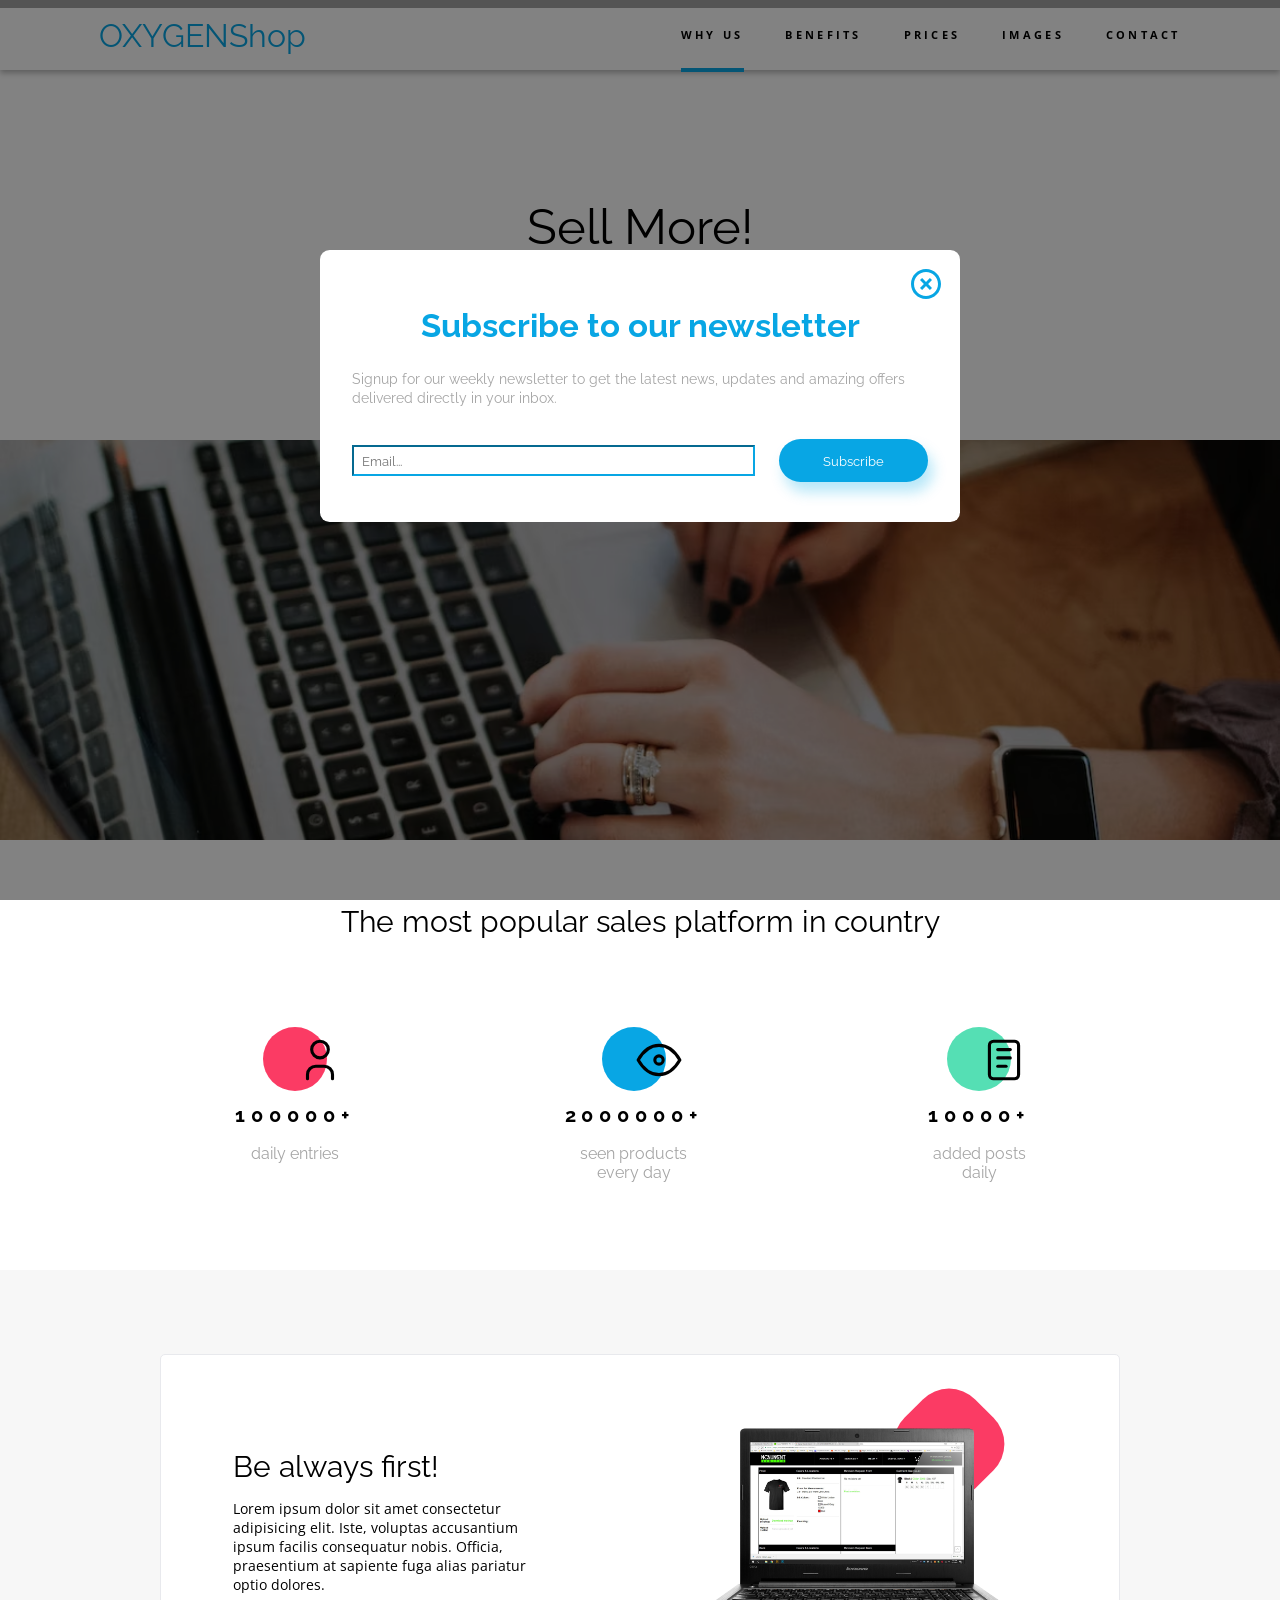
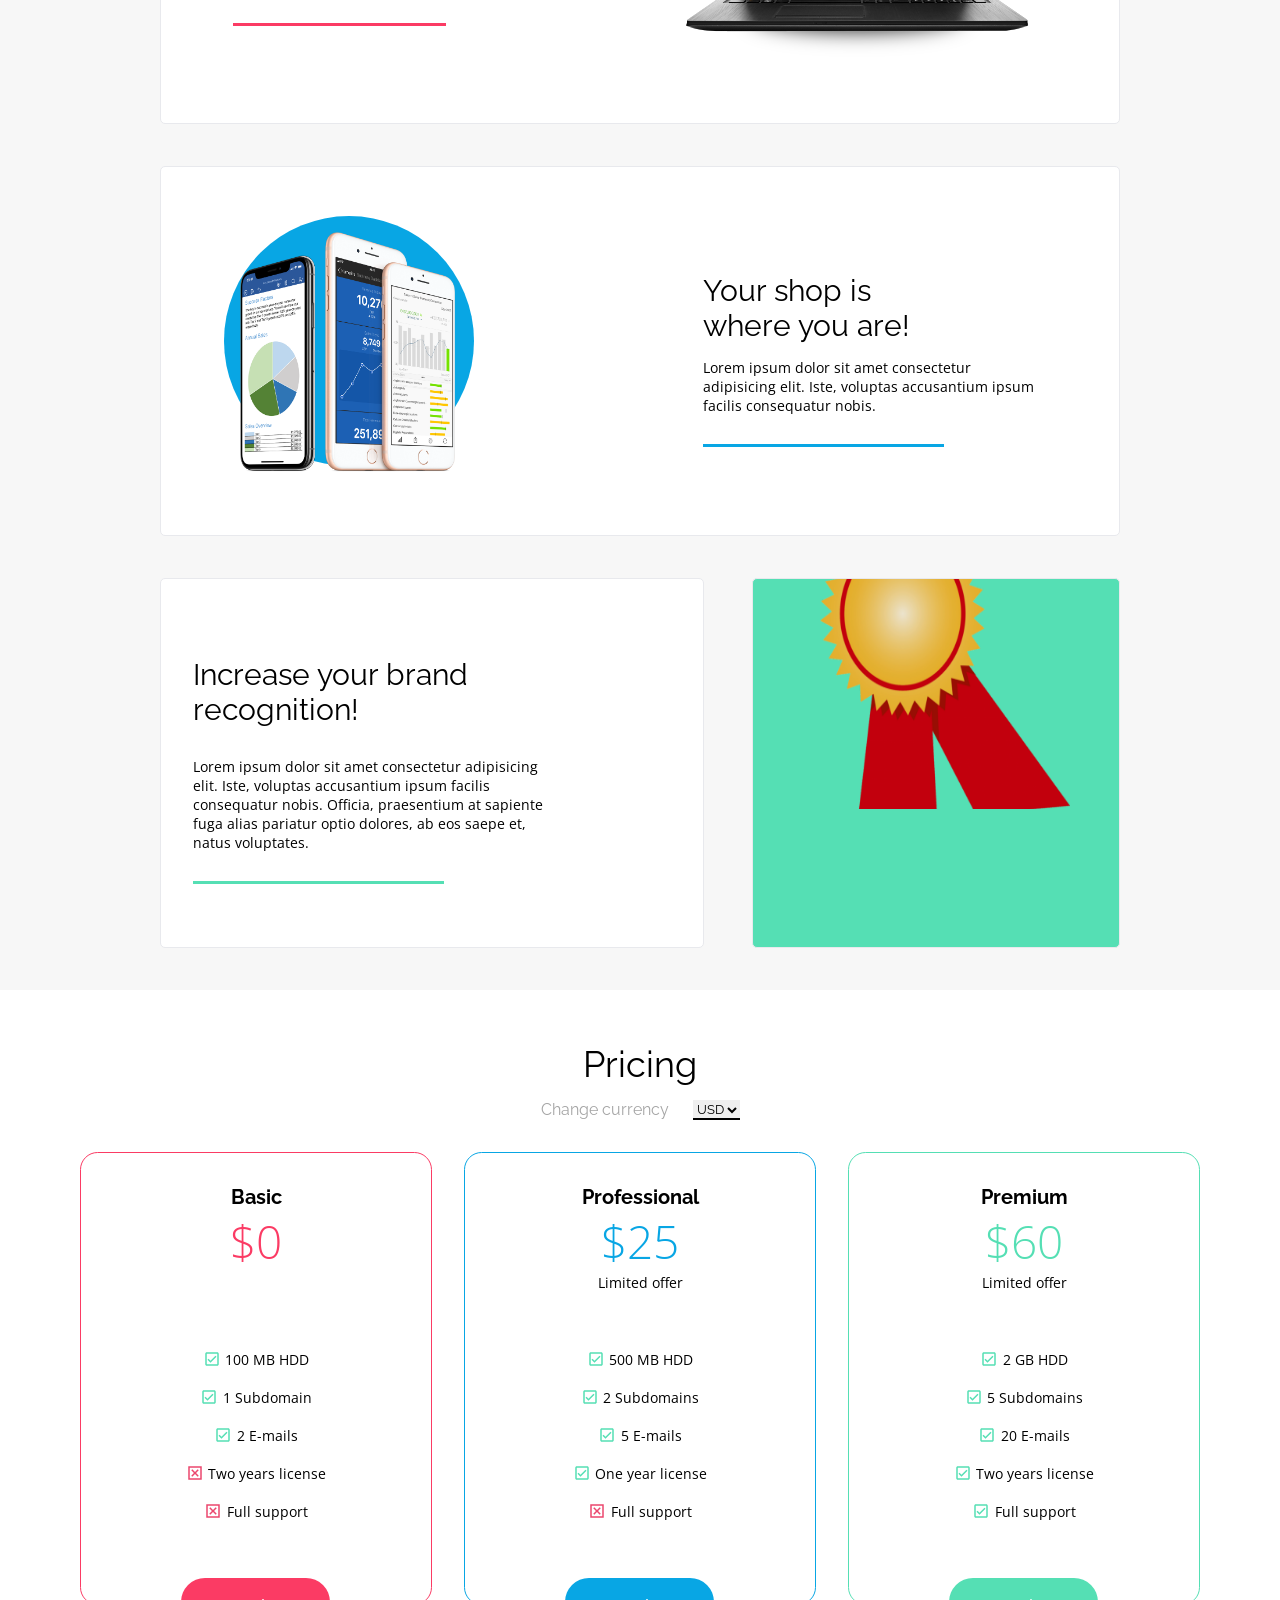
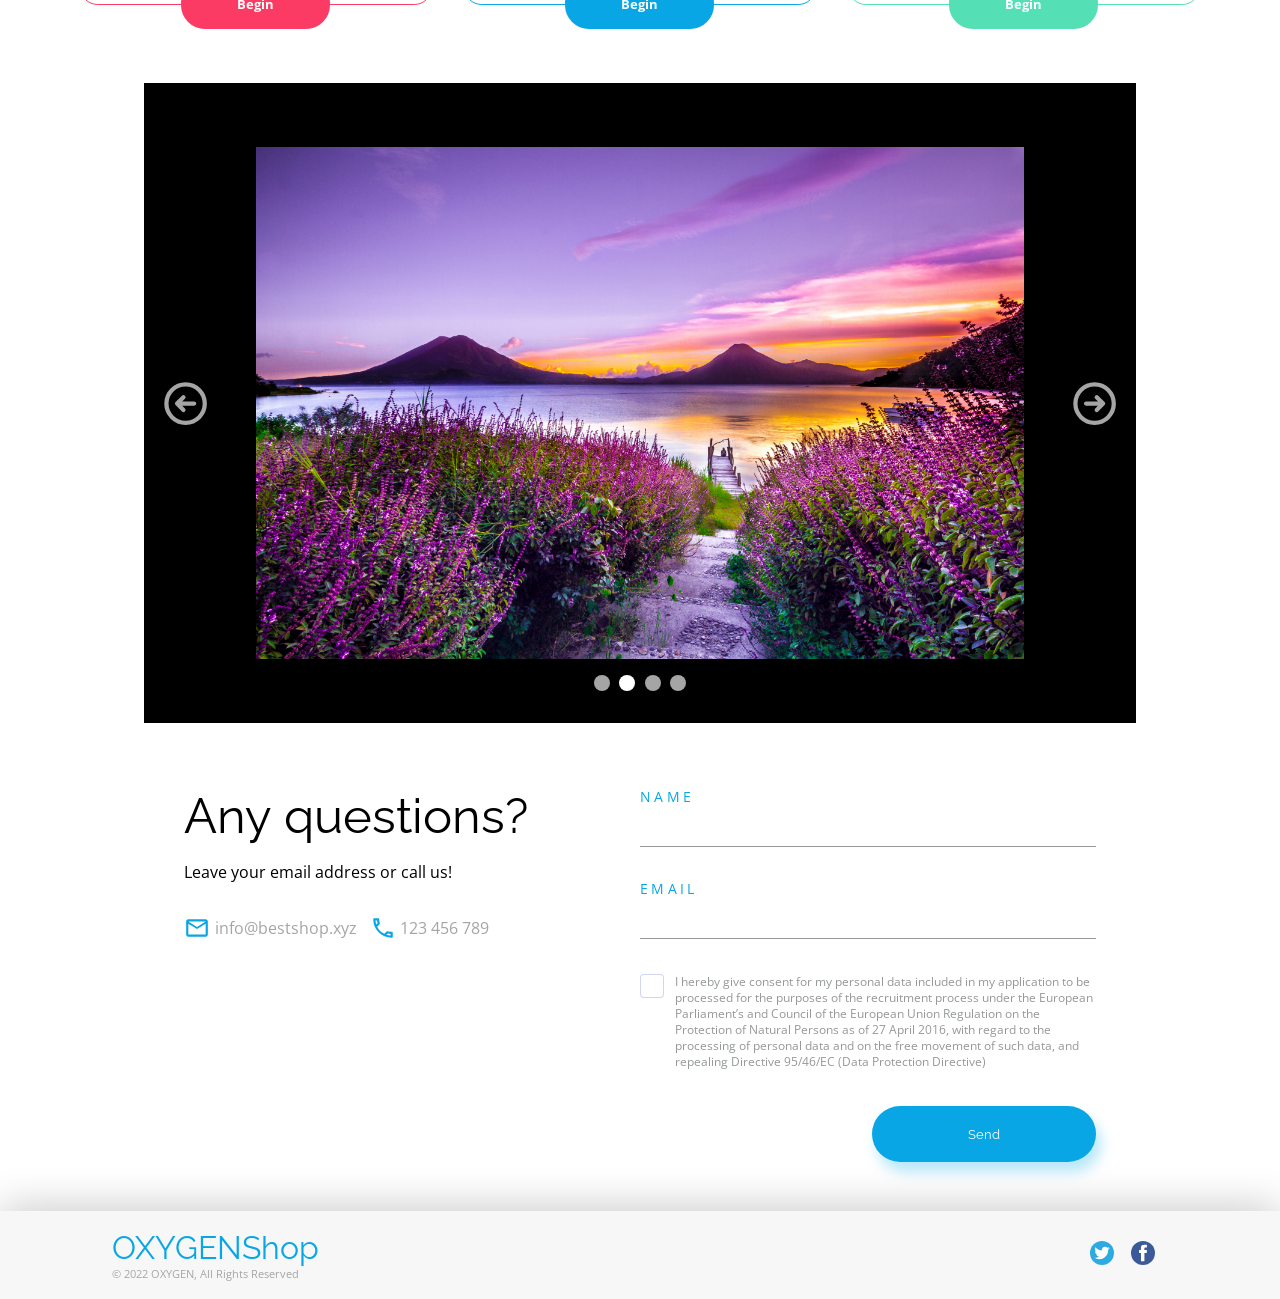
==== index.html @ ac5dc910 "OxygenShop working with JS" ====
<!DOCTYPE html>
<html lang="en">
  <head>
    <meta charset="UTF-8" />
    <meta http-equiv="X-UA-Compatible" content="IE=edge" />
    <meta name="viewport" content="width=device-width, initial-scale=1.0" />
    <title>Oxygen Shop</title>
    <link rel="preconnect" href="https://fonts.googleapis.com" />
    <link rel="preconnect" href="https://fonts.gstatic.com" crossorigin />
    <link rel="preconnect" href="https://fonts.googleapis.com" />
    <link rel="preconnect" href="https://fonts.gstatic.com" crossorigin />
    <link
      href="https://fonts.googleapis.com/css2?family=Open+Sans:wght@400;700&family=Raleway:wght@400;700&display=swap"
      rel="stylesheet"
    />
    <link rel="stylesheet" href="styles/styles.css" />
    <script src="./scripts/app.js" defer type="module"></script>
  </head>
  <body>
    <aside class="backdrop-closed" id="backdrop-modal">
      <div id="newsletter-modal">
        <div id="close-modal-btn">
          <svg
            xmlns="http://www.w3.org/2000/svg"
            height="36px"
            viewBox="0 0 24 24"
            width="36px"
            fill="#08a6e4"
          >
            <path d="M0 0h24v24H0z" fill="none" />
            <path
              d="M14.59 8L12 10.59 9.41 8 8 9.41 10.59 12 8 14.59 9.41 16 12 13.41 14.59 16 16 14.59 13.41 12 16 9.41 14.59 8zM12 2C6.47 2 2 6.47 2 12s4.47 10 10 10 10-4.47 10-10S17.53 2 12 2zm0 18c-4.41 0-8-3.59-8-8s3.59-8 8-8 8 3.59 8 8-3.59 8-8 8z"
            />
          </svg>
        </div>
        <div class="newsletter-info">
          <h1>Subscribe to our newsletter</h1>
        </div>
        <form class="newsletter-form">
          <label for="newsletter-form-mail">
            Signup for our weekly newsletter to get the latest news, updates and
            amazing offers delivered directly in your inbox.
          </label>
          <div class="newsletter-form-input">
            <input
              id="newsletter-form-mail"
              type="email"
              name="email"
              placeholder="Email..."
            />
            <button id="newsletter-form-button" type="submit">Subscribe</button>
          </div>
        </form>
      </div>
      <div id="backdrop"></div>
    </aside>
    <header>
      <div id="scroll-bar">
        <div id="scroll-bar-filled"></div>
      </div>
      <nav class="nav-navbar">
        <ul class="nav-navbar-content">
          <li><p>OXYGENShop</p></li>
          <li>
            <a href="#" class="menu-mobile-btn">
              <span></span>
              <span></span>
              <span></span>
            </a>
            <div class="menu-desktop">
              <ul id="menu-desktop-list">
                <li id="1" class="menu-desktop-element-selected">Why us</li>
                <li id="2">Benefits</li>
                <li id="3">Prices</li>
                <li id="4">Images</li>
                <li id="5">Contact</li>
              </ul>
            </div>
          </li>
        </ul>
      </nav>
      <aside id="nav-mobile-menu--closed">
        <ul id="menu-desktop-list">
          <li id="1" class="menu-desktop-element-selected">Why us</li>
          <li id="2">Benefits</li>
          <li id="3">Prices</li>
          <li id="4">Images</li>
          <li id="5">Contact</li>
        </ul>
      </aside>
    </header>
    <main>
      <section class="container-open-shop">
        <h1>Sell More!</h1>
        <p class="container-open-shop-description">
          Open shop on our platform and increase your sales
        </p>
        <button><p>Open your shop</p></button>
      </section>
      <section class="container-image">
        <img
          src="./assets/images/photo-1499914485622-a88fac536970.avif"
          alt="A woman working on a MAC"
        />
      </section>
      <section class="container-popular-platform" id="go-to-popular">
        <h1 class="container-popular-platform-title">
          The most popular sales platform in country
        </h1>
        <ul>
          <li class="container-popular-platform-list">
            <div class="container-popular-platform-logo">
              <div class="container-popular-platform-logo-circle--red" />
              <svg
                xmlns="http://www.w3.org/2000/svg"
                class="icon icon-tabler icon-tabler-user container-popular-platform-logo-svg"
                width="50"
                height="50"
                viewBox="0 0 24 24"
                stroke-width="1.5"
                stroke="#000000"
                fill="none"
                stroke-linecap="round"
                stroke-linejoin="round"
              >
                <path stroke="none" d="M0 0h24v24H0z" fill="none" />
                <circle cx="12" cy="7" r="4" />
                <path d="M6 21v-2a4 4 0 0 1 4 -4h4a4 4 0 0 1 4 4v2" />
              </svg>
            </div>
            <p class="container-popular-platform-quantity">100000+</p>
            <p class="container-popular-platform-info">daily entries</p>
          </li>
          <li class="container-popular-platform-list">
            <div class="container-popular-platform-logo">
              <div class="container-popular-platform-logo-circle--blue" />
              <svg
                xmlns="http://www.w3.org/2000/svg"
                class="icon icon-tabler icon-tabler-eye container-popular-platform-logo-svg"
                width="50"
                height="50"
                viewBox="0 0 24 24"
                stroke-width="1.5"
                stroke="#000000"
                fill="none"
                stroke-linecap="round"
                stroke-linejoin="round"
              >
                <path stroke="none" d="M0 0h24v24H0z" fill="none" />
                <circle cx="12" cy="12" r="2" />
                <path
                  d="M22 12c-2.667 4.667 -6 7 -10 7s-7.333 -2.333 -10 -7c2.667 -4.667 6 -7 10 -7s7.333 2.333 10 7"
                />
              </svg>
            </div>
            <p class="container-popular-platform-quantity">2000000+</p>
            <p class="container-popular-platform-info">
              seen products every day
            </p>
          </li>
          <li class="container-popular-platform-list">
            <div class="container-popular-platform-logo">
              <div class="container-popular-platform-logo-circle--green" />
              <svg
                xmlns="http://www.w3.org/2000/svg"
                class="icon icon-tabler icon-tabler-notes container-popular-platform-logo-svg"
                width="50"
                height="50"
                viewBox="0 0 24 24"
                stroke-width="1.5"
                stroke="#000000"
                fill="none"
                stroke-linecap="round"
                stroke-linejoin="round"
              >
                <path stroke="none" d="M0 0h24v24H0z" fill="none" />
                <rect x="5" y="3" width="14" height="18" rx="2" />
                <line x1="9" y1="7" x2="15" y2="7" />
                <line x1="9" y1="11" x2="15" y2="11" />
                <line x1="9" y1="15" x2="13" y2="15" />
              </svg>
            </div>
            <p class="container-popular-platform-quantity">10000+</p>
            <p class="container-popular-platform-info">added posts daily</p>
          </li>
        </ul>
      </section>
      <section class="container-benefits" id="go-to-benefits">
        <ul>
          <li id="container-benefits-card--1">
            <div class="container-benefits-card-content">
              <div class="container-benefits-card-content-header">
                <div class="container-benefits-card-content-header-img">
                  <img
                    src="./assets/images/kisspng-netbook-laptop-intel-lenovo-celeron-poster-mock-up-5b2ed06ed83300.1031532015297946708856.png"
                    alt="Lenovo laptop showing an online-shop"
                  />
                  <div
                    class="container-benefits-card-content-header-img-circle"
                  />
                </div>
              </div>
              <div class="container-benefits-card-content-header-title-info">
                <h3 class="container-benefits-card-content-title">
                  Be always first!
                </h3>
                <p class="container-benefits-card-content-info">
                  Lorem ipsum dolor sit amet consectetur adipisicing elit. Iste,
                  voluptas accusantium ipsum facilis consequatur nobis. Officia,
                  praesentium at sapiente fuga alias pariatur optio dolores.
                </p>
              </div>
            </div>
          </li>
          <li id="container-benefits-card--2">
            <div class="container-benefits-card-content">
              <div class="container-benefits-card-content-header">
                <div class="container-benefits-card-content-header-img">
                  <img
                    src="./assets/images/iphone-png-data-3134824.png"
                    alt="Different types of mobile phone showing stats/charts about data and website traffic"
                  />
                  <div
                    class="container-benefits-card-content-header-img-circle"
                  />
                </div>
              </div>
              <div class="container-benefits-card-content-header-title-info">
                <h3 class="container-benefits-card-content-title">
                  Your shop is where you are!
                </h3>
                <p class="container-benefits-card-content-info">
                  Lorem ipsum dolor sit amet consectetur adipisicing elit. Iste,
                  voluptas accusantium ipsum facilis consequatur nobis.
                </p>
              </div>
            </div>
          </li>
          <li id="container-benefits-card--3">
            <div class="container-benefits-card-content">
              <div class="container-benefits-card-content-block">
                <h3 class="container-benefits-card-content-title">
                  Increase your brand recognition!
                </h3>
                <p class="container-benefits-card-content-info">
                  Lorem ipsum dolor sit amet consectetur adipisicing elit. Iste,
                  voluptas accusantium ipsum facilis consequatur nobis. Officia,
                  praesentium at sapiente fuga alias pariatur optio dolores, ab
                  eos saepe et, natus voluptates.
                </p>
              </div>
            </div>
            <div class="container-benefits-card-content-bottom">
              <img
                src="./assets/images/recognition-png-5148489.png"
                alt="Recognition award"
              />
            </div>
          </li>
        </ul>
      </section>
      <section class="container-price" id="go-to-price">
        <h1 class="container-price-title">Pricing</h1>
        <div class="container-price-selector">
          <p>Change currency</p>
          <select
            class="select-price-selector"
            name="price-selector"
            id="price-selector"
          >
            <option value="usd">USD</option>
            <option value="eur">EUR</option>
            <option value="gbp">GBP</option>
          </select>
        </div>
        <ul>
          <li id="container-price-card-1">
            <div class="container-price-card-content">
              <div class="container-price-card-price">
                <h2>Basic</h2>
                <span class="container-price-card-price--value">$0</span>
              </div>
              <div class="container-price-card-info">
                <div class="container-price-card-info-element">
                  <span>
                    <svg
                      xmlns="http://www.w3.org/2000/svg"
                      height="18px"
                      viewBox="0 0 24 24"
                      width="18px"
                      fill="#55DFB4"
                    >
                      <path d="M0 0h24v24H0V0z" fill="none" />
                      <path
                        d="M19 3H5c-1.1 0-2 .9-2 2v14c0 1.1.9 2 2 2h14c1.1 0 2-.9 2-2V5c0-1.1-.9-2-2-2zm0 16H5V5h14v14zM17.99 9l-1.41-1.42-6.59 6.59-2.58-2.57-1.42 1.41 4 3.99z"
                      />
                    </svg>
                  </span>
                  <p>100 MB HDD</p>
                </div>
                <div class="container-price-card-info-element">
                  <span>
                    <svg
                      xmlns="http://www.w3.org/2000/svg"
                      height="18px"
                      viewBox="0 0 24 24"
                      width="18px"
                      fill="#55DFB4"
                    >
                      <path d="M0 0h24v24H0V0z" fill="none" />
                      <path
                        d="M19 3H5c-1.1 0-2 .9-2 2v14c0 1.1.9 2 2 2h14c1.1 0 2-.9 2-2V5c0-1.1-.9-2-2-2zm0 16H5V5h14v14zM17.99 9l-1.41-1.42-6.59 6.59-2.58-2.57-1.42 1.41 4 3.99z"
                      />
                    </svg>
                  </span>
                  <p>1 Subdomain</p>
                </div>
                <div class="container-price-card-info-element">
                  <span>
                    <svg
                      xmlns="http://www.w3.org/2000/svg"
                      height="18px"
                      viewBox="0 0 24 24"
                      width="18px"
                      fill="#55DFB4"
                    >
                      <path d="M0 0h24v24H0V0z" fill="none" />
                      <path
                        d="M19 3H5c-1.1 0-2 .9-2 2v14c0 1.1.9 2 2 2h14c1.1 0 2-.9 2-2V5c0-1.1-.9-2-2-2zm0 16H5V5h14v14zM17.99 9l-1.41-1.42-6.59 6.59-2.58-2.57-1.42 1.41 4 3.99z"
                      />
                    </svg>
                  </span>
                  <p>2 E-mails</p>
                </div>
                <div class="container-price-card-info-element">
                  <span>
                    <svg
                      xmlns="http://www.w3.org/2000/svg"
                      enable-background="new 0 0 24 24"
                      height="18px"
                      viewBox="0 0 24 24"
                      width="18px"
                      fill="#EB476E"
                    >
                      <rect fill="none" height="24" width="24" />
                      <path
                        d="M19,19H5V5h14V19z M3,3v18h18V3H3z M17,15.59L15.59,17L12,13.41L8.41,17L7,15.59L10.59,12L7,8.41L8.41,7L12,10.59L15.59,7 L17,8.41L13.41,12L17,15.59z"
                      />
                    </svg>
                  </span>
                  <p>Two years license</p>
                </div>
                <div class="container-price-card-info-element">
                  <span>
                    <svg
                      xmlns="http://www.w3.org/2000/svg"
                      enable-background="new 0 0 24 24"
                      height="18px"
                      viewBox="0 0 24 24"
                      width="18px"
                      fill="#EB476E"
                    >
                      <rect fill="none" height="24" width="24" />
                      <path
                        d="M19,19H5V5h14V19z M3,3v18h18V3H3z M17,15.59L15.59,17L12,13.41L8.41,17L7,15.59L10.59,12L7,8.41L8.41,7L12,10.59L15.59,7 L17,8.41L13.41,12L17,15.59z"
                      />
                    </svg>
                  </span>
                  <p>Full support</p>
                </div>
              </div>
              <button id="container-price-btn--1">Begin</button>
            </div>
          </li>
          <li id="container-price-card-2">
            <div class="container-price-card-content">
              <div class="container-price-card-price">
                <h2>Professional</h2>
                <span class="container-price-card-price--value">$25</span>
                <p>Limited offer</p>
              </div>
              <div class="container-price-card-info">
                <div class="container-price-card-info-element">
                  <span>
                    <svg
                      xmlns="http://www.w3.org/2000/svg"
                      height="18px"
                      viewBox="0 0 24 24"
                      width="18px"
                      fill="#55DFB4"
                    >
                      <path d="M0 0h24v24H0V0z" fill="none" />
                      <path
                        d="M19 3H5c-1.1 0-2 .9-2 2v14c0 1.1.9 2 2 2h14c1.1 0 2-.9 2-2V5c0-1.1-.9-2-2-2zm0 16H5V5h14v14zM17.99 9l-1.41-1.42-6.59 6.59-2.58-2.57-1.42 1.41 4 3.99z"
                      />
                    </svg>
                  </span>
                  <p>500 MB HDD</p>
                </div>
                <div class="container-price-card-info-element">
                  <span>
                    <svg
                      xmlns="http://www.w3.org/2000/svg"
                      height="18px"
                      viewBox="0 0 24 24"
                      width="18px"
                      fill="#55DFB4"
                    >
                      <path d="M0 0h24v24H0V0z" fill="none" />
                      <path
                        d="M19 3H5c-1.1 0-2 .9-2 2v14c0 1.1.9 2 2 2h14c1.1 0 2-.9 2-2V5c0-1.1-.9-2-2-2zm0 16H5V5h14v14zM17.99 9l-1.41-1.42-6.59 6.59-2.58-2.57-1.42 1.41 4 3.99z"
                      />
                    </svg>
                  </span>
                  <p>2 Subdomains</p>
                </div>
                <div class="container-price-card-info-element">
                  <span>
                    <svg
                      xmlns="http://www.w3.org/2000/svg"
                      height="18px"
                      viewBox="0 0 24 24"
                      width="18px"
                      fill="#55DFB4"
                    >
                      <path d="M0 0h24v24H0V0z" fill="none" />
                      <path
                        d="M19 3H5c-1.1 0-2 .9-2 2v14c0 1.1.9 2 2 2h14c1.1 0 2-.9 2-2V5c0-1.1-.9-2-2-2zm0 16H5V5h14v14zM17.99 9l-1.41-1.42-6.59 6.59-2.58-2.57-1.42 1.41 4 3.99z"
                      />
                    </svg>
                  </span>
                  <p>5 E-mails</p>
                </div>
                <div class="container-price-card-info-element">
                  <span>
                    <svg
                      xmlns="http://www.w3.org/2000/svg"
                      height="18px"
                      viewBox="0 0 24 24"
                      width="18px"
                      fill="#55DFB4"
                    >
                      <path d="M0 0h24v24H0V0z" fill="none" />
                      <path
                        d="M19 3H5c-1.1 0-2 .9-2 2v14c0 1.1.9 2 2 2h14c1.1 0 2-.9 2-2V5c0-1.1-.9-2-2-2zm0 16H5V5h14v14zM17.99 9l-1.41-1.42-6.59 6.59-2.58-2.57-1.42 1.41 4 3.99z"
                      />
                    </svg>
                  </span>
                  <p>One year license</p>
                </div>
                <div class="container-price-card-info-element">
                  <span>
                    <svg
                      xmlns="http://www.w3.org/2000/svg"
                      enable-background="new 0 0 24 24"
                      height="18px"
                      viewBox="0 0 24 24"
                      width="18px"
                      fill="#EB476E"
                    >
                      <rect fill="none" height="24" width="24" />
                      <path
                        d="M19,19H5V5h14V19z M3,3v18h18V3H3z M17,15.59L15.59,17L12,13.41L8.41,17L7,15.59L10.59,12L7,8.41L8.41,7L12,10.59L15.59,7 L17,8.41L13.41,12L17,15.59z"
                      />
                    </svg>
                  </span>
                  <p>Full support</p>
                </div>
              </div>
              <button id="container-price-btn--2">Begin</button>
            </div>
          </li>
          <li id="container-price-card-3">
            <div class="container-price-card-content">
              <div class="container-price-card-price">
                <h2>Premium</h2>
                <span class="container-price-card-price--value">$60</span>
                <p>Limited offer</p>
              </div>
              <div class="container-price-card-info">
                <div class="container-price-card-info-element">
                  <span>
                    <svg
                      xmlns="http://www.w3.org/2000/svg"
                      height="18px"
                      viewBox="0 0 24 24"
                      width="18px"
                      fill="#55DFB4"
                    >
                      <path d="M0 0h24v24H0V0z" fill="none" />
                      <path
                        d="M19 3H5c-1.1 0-2 .9-2 2v14c0 1.1.9 2 2 2h14c1.1 0 2-.9 2-2V5c0-1.1-.9-2-2-2zm0 16H5V5h14v14zM17.99 9l-1.41-1.42-6.59 6.59-2.58-2.57-1.42 1.41 4 3.99z"
                      />
                    </svg>
                  </span>
                  <p>2 GB HDD</p>
                </div>
                <div class="container-price-card-info-element">
                  <span>
                    <svg
                      xmlns="http://www.w3.org/2000/svg"
                      height="18px"
                      viewBox="0 0 24 24"
                      width="18px"
                      fill="#55DFB4"
                    >
                      <path d="M0 0h24v24H0V0z" fill="none" />
                      <path
                        d="M19 3H5c-1.1 0-2 .9-2 2v14c0 1.1.9 2 2 2h14c1.1 0 2-.9 2-2V5c0-1.1-.9-2-2-2zm0 16H5V5h14v14zM17.99 9l-1.41-1.42-6.59 6.59-2.58-2.57-1.42 1.41 4 3.99z"
                      />
                    </svg>
                  </span>
                  <p>5 Subdomains</p>
                </div>
                <div class="container-price-card-info-element">
                  <span>
                    <svg
                      xmlns="http://www.w3.org/2000/svg"
                      height="18px"
                      viewBox="0 0 24 24"
                      width="18px"
                      fill="#55DFB4"
                    >
                      <path d="M0 0h24v24H0V0z" fill="none" />
                      <path
                        d="M19 3H5c-1.1 0-2 .9-2 2v14c0 1.1.9 2 2 2h14c1.1 0 2-.9 2-2V5c0-1.1-.9-2-2-2zm0 16H5V5h14v14zM17.99 9l-1.41-1.42-6.59 6.59-2.58-2.57-1.42 1.41 4 3.99z"
                      />
                    </svg>
                  </span>
                  <p>20 E-mails</p>
                </div>
                <div class="container-price-card-info-element">
                  <span>
                    <svg
                      xmlns="http://www.w3.org/2000/svg"
                      height="18px"
                      viewBox="0 0 24 24"
                      width="18px"
                      fill="#55DFB4"
                    >
                      <path d="M0 0h24v24H0V0z" fill="none" />
                      <path
                        d="M19 3H5c-1.1 0-2 .9-2 2v14c0 1.1.9 2 2 2h14c1.1 0 2-.9 2-2V5c0-1.1-.9-2-2-2zm0 16H5V5h14v14zM17.99 9l-1.41-1.42-6.59 6.59-2.58-2.57-1.42 1.41 4 3.99z"
                      />
                    </svg>
                  </span>
                  <p>Two years license</p>
                </div>
                <div class="container-price-card-info-element">
                  <span>
                    <svg
                      xmlns="http://www.w3.org/2000/svg"
                      height="18px"
                      viewBox="0 0 24 24"
                      width="18px"
                      fill="#55DFB4"
                    >
                      <path d="M0 0h24v24H0V0z" fill="none" />
                      <path
                        d="M19 3H5c-1.1 0-2 .9-2 2v14c0 1.1.9 2 2 2h14c1.1 0 2-.9 2-2V5c0-1.1-.9-2-2-2zm0 16H5V5h14v14zM17.99 9l-1.41-1.42-6.59 6.59-2.58-2.57-1.42 1.41 4 3.99z"
                      />
                    </svg>
                  </span>
                  <p>Full support</p>
                </div>
              </div>
              <button id="container-price-btn--3">Begin</button>
            </div>
          </li>
        </ul>
      </section>
      <section class="container-slider" id="go-to-slider">
        <div id="slider">
          <img
            class="selected-img"
            id="1"
            src="./assets/slider/kristopher-roller-zepnJQycr4U-unsplash.jpg"
            alt="Starry and colorful night"
          />
          <img
            id="2"
            src="./assets/slider/mark-harpur-K2s_YE031CA-unsplash.jpg"
            alt="Colorful landscape with plenty vegetation, mounts and a lake"
          />
          <img
            id="3"
            src="./assets/slider/pine-watt-2Hzmz15wGik-unsplash.jpg"
            alt="Lanscape of a semi-dry river in the middle of the mountains on a foggy day"
          />
          <img
            id="4"
            src="./assets/slider/raychel-sanner-1cJXplTxrmI-unsplash.jpg"
            alt="Lightning strikes near the shore"
          />
        </div>
        <div id="left-arrow">
          <svg
            class="w-6 h-6"
            fill="none"
            stroke="currentColor"
            viewBox="0 0 24 24"
            xmlns="http://www.w3.org/2000/svg"
          >
            <path
              stroke-linecap="round"
              stroke-linejoin="round"
              stroke-width="2"
              d="M11 15l-3-3m0 0l3-3m-3 3h8M3 12a9 9 0 1118 0 9 9 0 01-18 0z"
            ></path>
          </svg>
        </div>
        <div id="right-arrow">
          <svg
            class="w-6 h-6"
            fill="none"
            stroke="currentColor"
            viewBox="0 0 24 24"
            xmlns="http://www.w3.org/2000/svg"
          >
            <path
              stroke-linecap="round"
              stroke-linejoin="round"
              stroke-width="2"
              d="M13 9l3 3m0 0l-3 3m3-3H8m13 0a9 9 0 11-18 0 9 9 0 0118 0z"
            ></path>
          </svg>
        </div>
      </section>
      <section class="container-contact" id="go-to-contact">
        <div class="container-contact-title-info">
          <div class="container-contact-title">
            <h1>Any questions?</h1>
            <p>Leave your email address or call us!</p>
          </div>
          <div class="container-contact-info">
            <div>
              <svg
                xmlns="http://www.w3.org/2000/svg"
                height="26px"
                viewBox="0 0 24 24"
                width="26px"
                fill="#08A6E4"
              >
                <path d="M0 0h24v24H0V0z" fill="none" />
                <path
                  d="M22 6c0-1.1-.9-2-2-2H4c-1.1 0-2 .9-2 2v12c0 1.1.9 2 2 2h16c1.1 0 2-.9 2-2V6zm-2 0l-8 5-8-5h16zm0 12H4V8l8 5 8-5v10z"
                />
              </svg>
              <p>info@bestshop.xyz</p>
            </div>
            <div>
              <svg
                xmlns="http://www.w3.org/2000/svg"
                height="26px"
                viewBox="0 0 24 24"
                width="26px"
                fill="#08A6E4"
              >
                <path d="M0 0h24v24H0V0z" fill="none" />
                <path
                  d="M6.54 5c.06.89.21 1.76.45 2.59l-1.2 1.2c-.41-1.2-.67-2.47-.76-3.79h1.51m9.86 12.02c.85.24 1.72.39 2.6.45v1.49c-1.32-.09-2.59-.35-3.8-.75l1.2-1.19M7.5 3H4c-.55 0-1 .45-1 1 0 9.39 7.61 17 17 17 .55 0 1-.45 1-1v-3.49c0-.55-.45-1-1-1-1.24 0-2.45-.2-3.57-.57-.1-.04-.21-.05-.31-.05-.26 0-.51.1-.71.29l-2.2 2.2c-2.83-1.45-5.15-3.76-6.59-6.59l2.2-2.2c.28-.28.36-.67.25-1.02C8.7 6.45 8.5 5.25 8.5 4c0-.55-.45-1-1-1z"
                />
              </svg>
              <p>123 456 789</p>
            </div>
          </div>
        </div>
        <form class="container-contact-info-form">
          <div class="container-contact-info-form-input-elem">
            <label for="container-contact-info-form-name">NAME</label>
            <input
              type="text"
              name="name"
              id="container-contact-info-form-name"
            />
          </div>
          <div class="container-contact-info-form-input-elem">
            <label for="container-contact-info-form-email">EMAIL</label>
            <input
              type="email"
              name="email"
              id="container-contact-info-form-email"
            />
          </div>
          <div class="container-contact-info-form-TOS">
            <label
              class="checkbox path"
              id="container-contact-info-form-TOS-checkbox"
            >
              <div>
                <input
                  name="checkbox"
                  id="checkbox-TOS"
                  type="checkbox"
                  value="checked"
                />
                <svg viewBox="0 0 21 21">
                  <path
                    d="M5,10.75 L8.5,14.25 L19.4,2.3 C18.8333333,1.43333333 18.0333333,1 17,1 L4,1 C2.35,1 1,2.35 1,4 L1,17 C1,18.65 2.35,20 4,20 L17,20 C18.65,20 20,18.65 20,17 L20,7.99769186"
                  ></path>
                </svg>
              </div>
              <p>
                I hereby give consent for my personal data included in my
                application to be processed for the purposes of the recruitment
                process under the European Parliament’s and Council of the
                European Union Regulation on the Protection of Natural Persons
                as of 27 April 2016, with regard to the processing of personal
                data and on the free movement of such data, and repealing
                Directive 95/46/EC (Data Protection Directive)
              </p>
            </label>
          </div>
          <div class="container-contact-info-form-btn">
            <button type="submit"><p>Send</p></button>
          </div>
        </form>
      </section>
      <div id="container-footer-arrow-up">
        <p>Go back to top!</p>
        <svg
          class="w-6 h-6"
          fill="none"
          width="100%"
          height="100%"
          stroke="currentColor"
          viewBox="0 0 24 24"
          xmlns="http://www.w3.org/2000/svg"
        >
          <path
            stroke-linecap="round"
            stroke-linejoin="round"
            stroke-width="2"
            d="M9 11l3-3m0 0l3 3m-3-3v8m0-13a9 9 0 110 18 9 9 0 010-18z"
          ></path>
        </svg>
      </div>
    </main>
    <footer class="container-footer">
      <ul>
        <li>
          <h2>OXYGENShop</h2>
          <p>© 2022 OXYGEN, All Rights Reserved</p>
        </li>
        <li>
          <a href="#"
            ><svg
              xmlns="http://www.w3.org/2000/svg"
              width="24"
              height="24"
              viewBox="126.444 2.281 589 589"
            >
              <circle cx="420.944" cy="296.781" r="294.5" fill="#2daae1" />
              <path
                d="M609.773 179.634c-13.891 6.164-28.811 10.331-44.498 12.204 16.01-9.587 28.275-24.779 34.066-42.86a154.78 154.78 0 0 1-49.209 18.801c-14.125-15.056-34.267-24.456-56.551-24.456-42.773 0-77.462 34.675-77.462 77.473 0 6.064.683 11.98 1.996 17.66-64.389-3.236-121.474-34.079-159.684-80.945-6.672 11.446-10.491 24.754-10.491 38.953 0 26.875 13.679 50.587 34.464 64.477a77.122 77.122 0 0 1-35.097-9.686v.979c0 37.54 26.701 68.842 62.145 75.961-6.511 1.784-13.344 2.716-20.413 2.716-4.998 0-9.847-.473-14.584-1.364 9.859 30.769 38.471 53.166 72.363 53.799-26.515 20.785-59.925 33.175-96.212 33.175-6.25 0-12.427-.373-18.491-1.104 34.291 21.988 75.006 34.824 118.759 34.824 142.496 0 220.428-118.052 220.428-220.428 0-3.361-.074-6.697-.236-10.021a157.855 157.855 0 0 0 38.707-40.158z"
                fill="#fff"
              />
            </svg>
          </a>
          <a href="#">
            <svg
              xmlns="http://www.w3.org/2000/svg"
              width="24"
              height="24"
              viewBox="126.445 2.281 589 589"
            >
              <circle cx="420.945" cy="296.781" r="294.5" fill="#3c5a9a" />
              <path
                d="M516.704 92.677h-65.239c-38.715 0-81.777 16.283-81.777 72.402.189 19.554 0 38.281 0 59.357H324.9v71.271h46.174v205.177h84.847V294.353h56.002l5.067-70.117h-62.531s.14-31.191 0-40.249c0-22.177 23.076-20.907 24.464-20.907 10.981 0 32.332.032 37.813 0V92.677h-.032z"
                fill="#fff"
              />
            </svg>
          </a>
        </li>
      </ul>
    </footer>
  </body>
</html>
---- styles/styles.css ----
* {
  box-sizing: border-box;
  margin: 0;
  padding: 0;
  -webkit-font-smoothing: antialiased;
  -moz-osx-font-smoothing: grayscale;
  scroll-behavior: smooth;
  font-family: "Raleway", sans-serif;
  list-style: none;
}

body {
  min-width: 320px;
  background-color: #fff;
}

#backdrop {
  position: fixed;
  opacity: 1;
  z-index: 3;
  width: 100%;
  height: 100%;
  background-color: rgba(0, 0, 0, 0.49);
  transition: all 0.8s ease-out;
}

#newsletter-modal {
  position: fixed;
  opacity: 1;
  z-index: 4;
  top: calc(50% - 12.5rem);
  left: 7%;
  padding: 3.5rem 2rem 2.5rem 2rem;
  max-width: 86%;
  background-color: #fff;
  transition: all 0.8s ease-out;
  border-radius: 0.6rem;
}
#newsletter-modal #close-modal-btn {
  cursor: pointer;
  position: absolute;
  right: 1rem;
  top: 1rem;
}
#newsletter-modal .newsletter-info {
  text-align: center;
  font-size: 22px;
  color: #08a6e4;
}
#newsletter-modal .newsletter-form {
  margin-top: 1.5rem;
}
#newsletter-modal .newsletter-form label {
  font-size: 14px;
  color: #a5a5a5;
}
#newsletter-modal .newsletter-form .newsletter-form-input {
  margin-top: 2rem;
}
#newsletter-modal .newsletter-form .newsletter-form-input input {
  width: 100%;
  padding-left: 0.5rem;
  height: 31px;
  border-color: #08a6e4;
}
#newsletter-modal .newsletter-form .newsletter-form-input input:focus-visible {
  outline: none;
}
#newsletter-modal .newsletter-form .newsletter-form-input button {
  cursor: pointer;
  margin-top: 1rem;
  margin-left: calc(50% - 6rem);
  width: 12rem;
  height: 3rem;
  color: #fff;
  border: 0px;
  background-color: #08a6e4;
  box-shadow: 5px 10px 14px rgba(7, 172, 230, 0.29);
  border-radius: 40px;
}
#newsletter-modal .newsletter-form .newsletter-form-input.error-input input {
  border-color: #fb3b64;
}

.backdrop-closed #backdrop {
  opacity: 0;
  max-height: 0;
}
.backdrop-closed #newsletter-modal {
  z-index: -1;
  opacity: 0;
  max-height: 0;
}

#scroll-bar {
  z-index: 2;
  position: fixed;
  width: 100%;
  height: 0.5rem;
  background-color: #a5a5a5;
}
#scroll-bar-filled {
  position: fixed;
  height: 0.5rem;
  background-color: #fb3b64;
}

.nav-navbar {
  box-shadow: 0px 3px 6px rgba(0, 0, 0, 0.29);
}
.nav-navbar .nav-navbar-content {
  display: flex;
  justify-content: space-between;
  padding: 0 25px;
  align-items: center;
  height: 70px;
}
.nav-navbar p {
  font-size: 32px;
  line-height: 37px;
  color: #08a6e4;
}
.nav-navbar .menu-mobile-btn {
  display: flex;
  flex-direction: column;
  justify-content: space-between;
  width: 20px;
  height: 14px;
}
.nav-navbar .menu-mobile-btn span {
  width: 100%;
  height: 2px;
  background-color: #07ace6;
}
.nav-navbar .menu-desktop ul {
  display: none;
  justify-content: space-between;
  align-items: center;
  min-width: 500px;
}
.nav-navbar .menu-desktop ul li {
  cursor: pointer;
  font-family: "Open Sans";
  font-style: normal;
  font-weight: 700;
  font-size: 11px;
  line-height: 15px;
  letter-spacing: 3.28px;
  text-transform: uppercase;
  line-height: 4.15rem;
}
.nav-navbar .menu-desktop ul .menu-desktop-element-selected,
.nav-navbar .menu-desktop ul li:hover {
  border-bottom: 4px solid #08a6e4;
  margin-bottom: -4px;
}

#nav-mobile-menu--closed {
  background-color: #fff;
  position: absolute;
  width: 100%;
}
#nav-mobile-menu--closed ul {
  display: flex;
  flex-direction: column;
  overflow: hidden;
  max-height: 0px;
  opacity: 0;
  box-shadow: 0px 7px 8px rgba(0, 0, 0, 0.29);
  transition: all 0.8s ease-out;
}
#nav-mobile-menu--closed ul li {
  cursor: pointer;
  font-family: "Open Sans";
  font-weight: 700;
  font-size: 11px;
  line-height: 15px;
  letter-spacing: 3.28px;
  text-transform: uppercase;
  color: #a5a5a5;
  max-height: 0px;
  transition: all 0.8s ease-out;
}
#nav-mobile-menu--closed ul li:hover,
#nav-mobile-menu--closed ul .menu-desktop-element-selected {
  color: #000;
}
#nav-mobile-menu--closed ul.nav-mobile-menu--open {
  max-height: 100%;
  padding: 2rem;
  opacity: 1;
}
#nav-mobile-menu--closed ul.nav-mobile-menu--open li {
  padding-bottom: 1rem;
  max-height: 100%;
}

.container-open-shop {
  margin-top: 9rem;
  text-align: center;
}
.container-open-shop h1 {
  font-weight: 400;
}
.container-open-shop .container-open-shop-description {
  margin: auto;
  width: 308px;
  margin-top: 20px;
  margin-bottom: 28px;
}
.container-open-shop button {
  cursor: pointer;
  margin-bottom: 51px;
  background-color: #08a6e4;
  box-shadow: 5px 10px 14px rgba(7, 172, 230, 0.29);
  border: 0px;
  border-radius: 40px;
  width: 310px;
  height: 67px;
}
.container-open-shop button p {
  text-decoration: none;
  color: #fff;
}

.container-image {
  margin: auto;
  max-width: 1000px;
  height: 267px;
}
.container-image img {
  object-fit: cover;
  height: 100%;
  width: 100%;
}

.container-popular-platform {
  text-align: center;
}
.container-popular-platform .container-popular-platform-title {
  margin: 4rem auto;
  width: 80%;
  font-weight: 400;
  font-size: 30px;
  line-height: 35px;
}
.container-popular-platform .container-popular-platform-logo {
  position: relative;
}
.container-popular-platform .container-popular-platform-logo .container-popular-platform-logo-circle--red {
  margin: auto;
  width: 64px;
  height: 64px;
  border-radius: 32px;
  background-color: #fb3b64;
}
.container-popular-platform .container-popular-platform-logo .container-popular-platform-logo-circle--blue {
  margin: auto;
  width: 64px;
  height: 64px;
  border-radius: 32px;
  background-color: #08a6e4;
}
.container-popular-platform .container-popular-platform-logo .container-popular-platform-logo-circle--green {
  margin: auto;
  width: 64px;
  height: 64px;
  border-radius: 32px;
  background-color: #55dfb4;
}
.container-popular-platform .container-popular-platform-logo .container-popular-platform-logo-svg {
  position: absolute;
  top: 8px;
}
.container-popular-platform .container-popular-platform-list {
  margin: 25px auto;
}
.container-popular-platform .container-popular-platform-quantity {
  margin-top: 12px;
  margin-bottom: 17px;
  font-weight: 700;
  letter-spacing: 5.96px;
  font-size: 20px;
}
.container-popular-platform .container-popular-platform-info {
  color: #a5a5a5;
  line-height: 19px;
  font-size: 16px;
  width: 35%;
  margin: auto;
}

.container-benefits {
  background-color: #f7f7f7;
}
.container-benefits ul {
  width: 85%;
  margin: auto;
  margin-top: 42px;
  padding: 42px 0;
}
.container-benefits #container-benefits-card--1 {
  background-color: #fff;
  margin-top: 42px;
  border: 1px solid #e8e9ed;
  border-radius: 5px;
}
.container-benefits #container-benefits-card--1 .container-benefits-card-content {
  width: 85%;
  margin: 25px auto;
}
.container-benefits #container-benefits-card--1 .container-benefits-card-content .container-benefits-card-content-header-img {
  position: relative;
  height: 165px;
}
.container-benefits #container-benefits-card--1 .container-benefits-card-content .container-benefits-card-content-header-img img {
  position: absolute;
  z-index: 1;
  margin: auto;
  object-fit: contain;
  height: 100%;
  width: 100%;
}
.container-benefits #container-benefits-card--1 .container-benefits-card-content .container-benefits-card-content-header-img .container-benefits-card-content-header-img-circle {
  margin: auto;
  width: 100px;
  height: 100px;
  border-radius: 50px;
  background-color: #fb3b64;
  position: absolute;
  top: 0;
  right: calc(50% - 105px);
}
.container-benefits #container-benefits-card--1 .container-benefits-card-content .container-benefits-card-content-title {
  margin: 15px auto;
  margin-bottom: 30px;
  font-weight: 400;
  font-size: 30px;
  line-height: 35px;
}
.container-benefits #container-benefits-card--1 .container-benefits-card-content .container-benefits-card-content-info {
  font-family: "Open Sans";
  font-size: 14px;
  line-height: 19px;
}
.container-benefits #container-benefits-card--2 {
  background-color: #fff;
  margin-top: 42px;
  border: 1px solid #e8e9ed;
  border-radius: 5px;
}
.container-benefits #container-benefits-card--2 .container-benefits-card-content {
  width: 85%;
  margin: 25px auto;
}
.container-benefits #container-benefits-card--2 .container-benefits-card-content .container-benefits-card-content-header-img {
  position: relative;
  height: 165px;
}
.container-benefits #container-benefits-card--2 .container-benefits-card-content .container-benefits-card-content-header-img img {
  position: absolute;
  z-index: 1;
  margin: auto;
  object-fit: contain;
  height: 75%;
  width: 100%;
}
.container-benefits #container-benefits-card--2 .container-benefits-card-content .container-benefits-card-content-header-img .container-benefits-card-content-header-img-circle {
  margin: auto;
  width: 140px;
  height: 140px;
  border-radius: 70px;
  background-color: #08a6e4;
  position: absolute;
  top: 0;
  right: calc(50% - 70px);
}
.container-benefits #container-benefits-card--2 .container-benefits-card-content .container-benefits-card-content-title {
  margin: 15px auto;
  margin-bottom: 30px;
  font-weight: 400;
  font-size: 30px;
  line-height: 35px;
}
.container-benefits #container-benefits-card--2 .container-benefits-card-content .container-benefits-card-content-info {
  font-family: "Open Sans";
  font-size: 14px;
  line-height: 19px;
}
.container-benefits #container-benefits-card--3 {
  background-color: #fff;
  margin-top: 42px;
  border: 1px solid #e8e9ed;
  border-radius: 5px;
}
.container-benefits #container-benefits-card--3 .container-benefits-card-content {
  width: 85%;
  margin: 25px auto;
}
.container-benefits #container-benefits-card--3 .container-benefits-card-content .container-benefits-card-content-header-img {
  position: relative;
  height: 165px;
}
.container-benefits #container-benefits-card--3 .container-benefits-card-content .container-benefits-card-content-header-img img {
  position: absolute;
  z-index: 1;
  margin: auto;
  object-fit: contain;
  height: 100%;
  width: 100%;
}
.container-benefits #container-benefits-card--3 .container-benefits-card-content .container-benefits-card-content-header-img .container-benefits-card-content-header-img-circle {
  margin: auto;
  width: 64px;
  height: 64px;
  border-radius: 32px;
  background-color: #fb3b64;
  position: absolute;
  top: 0;
  right: 50%;
}
.container-benefits #container-benefits-card--3 .container-benefits-card-content .container-benefits-card-content-title {
  margin: 15px auto;
  margin-bottom: 30px;
  font-weight: 400;
  font-size: 30px;
  line-height: 35px;
}
.container-benefits #container-benefits-card--3 .container-benefits-card-content .container-benefits-card-content-info {
  font-family: "Open Sans";
  font-size: 14px;
  line-height: 19px;
}
.container-benefits #container-benefits-card--3 .container-benefits-card-content-bottom {
  position: relative;
  background-color: #55dfb4;
  width: 100%;
  height: 195px;
  border-radius: 5px;
}
.container-benefits #container-benefits-card--3 .container-benefits-card-content-bottom img {
  position: absolute;
  left: calc(50% - 100px);
  width: 200px;
  height: 150px;
}

.container-price {
  text-align: center;
}
.container-price .container-price-title {
  padding-top: 53px;
  padding-bottom: 15px;
  font-weight: 400;
  font-size: 36px;
  line-height: 42px;
}
.container-price .container-price-selector {
  display: flex;
  justify-content: center;
  gap: 1.5rem;
  margin-bottom: 1rem;
}
.container-price .container-price-selector p {
  color: #a5a5a5;
}
.container-price .container-price-selector select {
  border: 0;
  border-bottom: 2px solid;
}
.container-price .container-price-selector select:focus-visible {
  outline: none;
}
.container-price ul {
  width: 90%;
  margin: auto;
  padding-bottom: 1.5rem;
}
.container-price ul #container-price-card-1 {
  padding: 1rem 1rem 0 1rem;
  transition: transform 0.4s ease;
}
.container-price ul #container-price-card-1 .container-price-card-content {
  position: relative;
  display: flex;
  align-items: center;
  justify-content: flex-end;
  padding: 1rem 0.7rem 2rem 0.7rem;
  margin-bottom: 3.4rem;
  border: 1px solid #fb3b64;
  border-radius: 1.1rem;
}
.container-price ul #container-price-card-1 .container-price-card-content .container-price-card-price {
  width: 45%;
}
.container-price ul #container-price-card-1 .container-price-card-content .container-price-card-price h2 {
  font-weight: 700;
  font-size: 20px;
  line-height: 24px;
}
.container-price ul #container-price-card-1 .container-price-card-content .container-price-card-price span {
  font-family: "Open Sans";
  font-weight: 300;
  font-size: 46px;
  line-height: 64px;
  color: #fb3b64;
}
.container-price ul #container-price-card-1 .container-price-card-content .container-price-card-info-element {
  display: flex;
  gap: 0.3rem;
  padding: 0.5rem 0;
}
.container-price ul #container-price-card-1 .container-price-card-content p {
  font-family: "Open Sans";
  font-size: 14px;
  line-height: 19px;
}
.container-price ul #container-price-card-1 .container-price-card-content button {
  z-index: 1;
  cursor: pointer;
  position: absolute;
  right: calc(50% - 4.6rem);
  bottom: -1.6rem;
  width: 9.3rem;
  height: 3.2rem;
  background-color: #fb3b64;
  color: #fff;
  border: 0;
  border-radius: 1.5rem;
  font-family: "Open Sans";
  font-weight: 700;
  line-height: 18px;
}
.container-price ul #container-price-card-1 .container-price-card-content:hover {
  box-shadow: 5px 10px 27px rgba(251, 59, 100, 0.29);
}
.container-price ul #container-price-card-1 .container-price-card-content:hover button {
  box-shadow: 5px 10px 14px rgba(251, 59, 100, 0.29);
}
.container-price ul #container-price-card-1:hover {
  transform: scale(1.05);
}
.container-price ul #container-price-card-2 {
  padding: 1rem 1rem 0 1rem;
  transition: transform 0.4s ease;
}
.container-price ul #container-price-card-2 .container-price-card-content {
  position: relative;
  display: flex;
  align-items: center;
  justify-content: flex-end;
  padding: 1rem 0.7rem 2rem 0.7rem;
  margin-bottom: 3.4rem;
  border: 1px solid #08a6e4;
  border-radius: 1.1rem;
}
.container-price ul #container-price-card-2 .container-price-card-content .container-price-card-price {
  width: 45%;
}
.container-price ul #container-price-card-2 .container-price-card-content .container-price-card-price h2 {
  font-weight: 700;
  font-size: 20px;
  line-height: 24px;
}
.container-price ul #container-price-card-2 .container-price-card-content .container-price-card-price span {
  font-family: "Open Sans";
  font-weight: 300;
  font-size: 46px;
  line-height: 64px;
  color: #08a6e4;
}
.container-price ul #container-price-card-2 .container-price-card-content .container-price-card-info-element {
  display: flex;
  gap: 0.3rem;
  padding: 0.5rem 0;
}
.container-price ul #container-price-card-2 .container-price-card-content p {
  font-family: "Open Sans";
  font-size: 14px;
  line-height: 19px;
}
.container-price ul #container-price-card-2 .container-price-card-content button {
  z-index: 1;
  cursor: pointer;
  position: absolute;
  right: calc(50% - 4.6rem);
  bottom: -1.6rem;
  width: 9.3rem;
  height: 3.2rem;
  background-color: #08a6e4;
  color: #fff;
  border: 0;
  border-radius: 1.5rem;
  font-family: "Open Sans";
  font-weight: 700;
  line-height: 18px;
}
.container-price ul #container-price-card-2 .container-price-card-content:hover {
  box-shadow: 5px 10px 27px rgba(7, 172, 230, 0.29);
}
.container-price ul #container-price-card-2 .container-price-card-content:hover button {
  box-shadow: 5px 10px 14px rgba(7, 172, 230, 0.29);
}
.container-price ul #container-price-card-2 .container-price-card-content {
  justify-content: space-between;
}
.container-price ul #container-price-card-2:hover {
  transform: scale(1.05);
}
.container-price ul #container-price-card-3 {
  padding: 1rem 1rem 0 1rem;
  transition: transform 0.4s ease;
}
.container-price ul #container-price-card-3 .container-price-card-content {
  position: relative;
  display: flex;
  align-items: center;
  justify-content: flex-end;
  padding: 1rem 0.7rem 2rem 0.7rem;
  margin-bottom: 3.4rem;
  border: 1px solid #55dfb4;
  border-radius: 1.1rem;
}
.container-price ul #container-price-card-3 .container-price-card-content .container-price-card-price {
  width: 45%;
}
.container-price ul #container-price-card-3 .container-price-card-content .container-price-card-price h2 {
  font-weight: 700;
  font-size: 20px;
  line-height: 24px;
}
.container-price ul #container-price-card-3 .container-price-card-content .container-price-card-price span {
  font-family: "Open Sans";
  font-weight: 300;
  font-size: 46px;
  line-height: 64px;
  color: #55dfb4;
}
.container-price ul #container-price-card-3 .container-price-card-content .container-price-card-info-element {
  display: flex;
  gap: 0.3rem;
  padding: 0.5rem 0;
}
.container-price ul #container-price-card-3 .container-price-card-content p {
  font-family: "Open Sans";
  font-size: 14px;
  line-height: 19px;
}
.container-price ul #container-price-card-3 .container-price-card-content button {
  z-index: 1;
  cursor: pointer;
  position: absolute;
  right: calc(50% - 4.6rem);
  bottom: -1.6rem;
  width: 9.3rem;
  height: 3.2rem;
  background-color: #55dfb4;
  color: #fff;
  border: 0;
  border-radius: 1.5rem;
  font-family: "Open Sans";
  font-weight: 700;
  line-height: 18px;
}
.container-price ul #container-price-card-3 .container-price-card-content:hover {
  box-shadow: 5px 10px 27px rgba(85, 223, 180, 0.29);
}
.container-price ul #container-price-card-3 .container-price-card-content:hover button {
  box-shadow: 5px 10px 14px rgba(85, 223, 180, 0.29);
}
.container-price ul #container-price-card-3:hover {
  transform: scale(1.05);
}

.container-slider {
  z-index: 1;
  position: relative;
  margin: auto;
  width: 96%;
  height: 25rem;
  padding: 4rem 0;
  background-color: #000;
}
.container-slider #slider {
  width: 100%;
  height: 100%;
  display: flex;
  overflow: hidden;
}
.container-slider #slider img {
  flex: none;
  object-fit: contain;
  margin: auto;
  opacity: 0;
  width: 100%;
  max-width: 0px;
  height: 100%;
}
.container-slider #slider img.selected-img {
  transition: opacity 1s ease-out;
  opacity: 1;
  max-width: 100%;
}
.container-slider .container-slider-circle {
  display: flex;
  justify-content: center;
  gap: 0.6rem;
  margin-top: 1rem;
}
.container-slider .container-slider-circle div {
  cursor: pointer;
  width: 1rem;
  height: 1rem;
  background-color: #a5a5a5;
  border-radius: 0.5rem;
}
.container-slider .container-slider-circle div.circle-selected {
  background-color: #fff;
}
.container-slider #left-arrow {
  cursor: pointer;
  width: 3.2rem;
  color: #a5a5a5;
  position: absolute;
  top: calc(50% - 1.6rem);
  left: 1rem;
}
.container-slider #right-arrow {
  cursor: pointer;
  width: 3.2rem;
  color: #a5a5a5;
  position: absolute;
  top: calc(50% - 1.6rem);
  right: 1rem;
}

.container-contact {
  width: 80%;
  margin: auto;
  margin-top: 4rem;
}
.container-contact .container-contact-title {
  margin-bottom: 2rem;
}
.container-contact .container-contact-title h1 {
  font-style: normal;
  font-weight: 400;
  font-size: 40px;
  line-height: 47px;
  padding-bottom: 0.5rem;
}
.container-contact .container-contact-title p {
  font-family: "Open Sans";
  font-size: 16px;
  line-height: 22px;
}
.container-contact .container-contact-info {
  margin-bottom: 3rem;
}
.container-contact .container-contact-info div {
  display: flex;
  align-items: center;
  gap: 0.3rem;
  padding-bottom: 0.5rem;
}
.container-contact .container-contact-info div p {
  font-family: "Open Sans";
  font-size: 16px;
  line-height: 22px;
  color: #a5a5a5;
}
.container-contact .container-contact-info-form .container-contact-info-form-input-elem {
  margin-bottom: 2rem;
}
.container-contact .container-contact-info-form .container-contact-info-form-input-elem label {
  font-family: "Open Sans";
  font-size: 0.9rem;
  line-height: 1rem;
  letter-spacing: 3.3px;
  color: #08a6e4;
}
.container-contact .container-contact-info-form .container-contact-info-form-input-elem input {
  display: block;
  width: 100%;
  margin-top: 1.5rem;
  font-size: 0.9rem;
  line-height: 1rem;
  border: none;
  border-bottom: 1px solid #95989a;
}
.container-contact .container-contact-info-form .container-contact-info-form-input-elem input:focus-visible {
  outline: none;
}
.container-contact .container-contact-info-form .container-contact-info-form-TOS {
  margin: 2.2rem 0;
}
.container-contact .container-contact-info-form .container-contact-info-form-TOS .checkbox {
  --background: #fff;
  --border: #d1d6ee;
  --border-hover: #011218;
  --border-active: #08a6e4;
  --tick: #fff;
  position: relative;
}
.container-contact .container-contact-info-form .container-contact-info-form-TOS .checkbox input,
.container-contact .container-contact-info-form .container-contact-info-form-TOS .checkbox svg {
  width: 24px;
  height: 24px;
  display: block;
}
.container-contact .container-contact-info-form .container-contact-info-form-TOS .checkbox input {
  -webkit-appearance: none;
  -moz-appearance: none;
  position: relative;
  outline: none;
  background: var(--background);
  border: none;
  margin: 0;
  padding: 0;
  cursor: pointer;
  border-radius: 4px;
  transition: box-shadow 0.3s;
  box-shadow: inset 0 0 0 var(--s, 1px) var(--b, var(--border));
}
.container-contact .container-contact-info-form .container-contact-info-form-TOS .checkbox input:hover {
  --s: 2px;
  --b: var(--border-hover);
}
.container-contact .container-contact-info-form .container-contact-info-form-TOS .checkbox input:checked {
  --b: var(--border-active);
}
.container-contact .container-contact-info-form .container-contact-info-form-TOS .checkbox .error-checkbox {
  border: 2px solid #fb3b64;
}
.container-contact .container-contact-info-form .container-contact-info-form-TOS .checkbox svg {
  pointer-events: none;
  fill: none;
  stroke-width: 2px;
  stroke-linecap: round;
  stroke-linejoin: round;
  stroke: var(--stroke, var(--border-active));
  position: absolute;
  top: 0;
  left: 0;
  width: 24px;
  height: 24px;
  transform: scale(var(--scale, 1)) translateZ(0);
}
.container-contact .container-contact-info-form .container-contact-info-form-TOS .checkbox.path input:checked {
  --s: 2px;
  transition-delay: 0.4s;
}
.container-contact .container-contact-info-form .container-contact-info-form-TOS .checkbox.path input:checked + svg {
  --a: 16.1 86.12;
  --o: 102.22;
}
.container-contact .container-contact-info-form .container-contact-info-form-TOS .checkbox.path svg {
  stroke-dasharray: var(--a, 86.12);
  stroke-dashoffset: var(--o, 86.12);
  transition: stroke-dasharray 0.6s, stroke-dashoffset 0.6s;
}
.container-contact .container-contact-info-form .container-contact-info-form-TOS .checkbox.bounce {
  --stroke: var(--tick);
}
.container-contact .container-contact-info-form .container-contact-info-form-TOS .checkbox.bounce input:checked {
  --s: 11px;
}
.container-contact .container-contact-info-form .container-contact-info-form-TOS .checkbox.bounce input:checked + svg {
  animation: bounce 0.4s linear forwards 0.2s;
}
.container-contact .container-contact-info-form .container-contact-info-form-TOS .checkbox.bounce svg {
  --scale: 0;
}
@keyframes bounce {
  50% {
    transform: scale(1.2);
  }
  75% {
    transform: scale(0.9);
  }
  100% {
    transform: scale(1);
  }
}
.container-contact .container-contact-info-form .container-contact-info-form-TOS label {
  display: flex;
  gap: 0.7rem;
}
.container-contact .container-contact-info-form .container-contact-info-form-TOS p {
  font-family: "Open Sans";
  font-weight: 400;
  font-size: 12px;
  line-height: 16px;
  color: #95989a;
}
.container-contact .container-contact-info-form .error-label p {
  color: #fb3b64;
}
.container-contact .container-contact-info-form .container-contact-info-form-btn {
  margin-bottom: 3.1rem;
  margin-left: calc(100% - 14rem);
}
.container-contact .container-contact-info-form .container-contact-info-form-btn button {
  cursor: pointer;
  width: 14rem;
  height: 3.5rem;
  background-color: #08a6e4;
  border: 0px;
  border-radius: 40px;
  box-shadow: 5px 10px 14px rgba(7, 172, 230, 0.29);
}
.container-contact .container-contact-info-form .container-contact-info-form-btn button p {
  text-decoration: none;
  color: #fff;
}
.container-contact .container-contact-info-form .error-input input {
  border-color: #fb3b64;
}
.container-contact .container-contact-info-form .error-input label {
  color: #fb3b64;
}

.container-footer {
  position: relative;
  width: 100%;
  height: 5.5rem;
  background-color: #f7f7f7;
  box-shadow: 0px -5px 40px rgba(0, 0, 0, 0.2);
}
.container-footer ul {
  display: flex;
  justify-content: space-between;
  align-items: center;
  height: 100%;
  padding: 0 1rem;
}
.container-footer ul h2 {
  font-weight: 400;
  font-size: 32px;
  line-height: 37px;
  color: #08a6e4;
}
.container-footer ul p {
  font-family: "Open Sans";
  font-weight: 400;
  font-size: 11px;
  line-height: 15px;
  color: #a5a5a5;
}
.container-footer ul a {
  text-decoration: none;
}
.container-footer ul svg {
  margin-right: 0.8rem;
}

#container-footer-arrow-up {
  cursor: pointer;
  margin: auto;
  margin-bottom: 1.5rem;
  color: #08a6e4;
  height: 75px;
  width: 120px;
  bottom: 7%;
  right: 4%;
}
#container-footer-arrow-up p {
  text-align: center;
  margin: auto;
}

#container-footer-arrow-up:hover {
  color: #0759a5;
}

@media (min-width: 400px) {
  .container-price ul #container-price-card-1 div.container-price-card-content {
    justify-content: space-around;
  }
  .container-price ul #container-price-card-2 div.container-price-card-content {
    justify-content: space-around;
  }
  .container-price ul #container-price-card-3 div.container-price-card-content {
    justify-content: space-around;
  }
}
@media (min-width: 400px) {
  .container-slider {
    height: 29rem;
  }
}
@media (min-width: 600px) {
  #newsletter-modal .newsletter-form .newsletter-form-input input {
    max-width: 70%;
    margin-left: 15%;
  }
  .container-slider {
    height: 40rem;
  }
}
@media (min-width: 1000px) {
  #newsletter-modal {
    max-width: 40rem;
    left: calc(50% - 20rem);
  }
  #newsletter-modal .newsletter-form .newsletter-form-input {
    display: flex;
    align-items: center;
    gap: 1.5rem;
  }
  #newsletter-modal .newsletter-form .newsletter-form-input input {
    margin: 0;
  }
  #newsletter-modal .newsletter-form .newsletter-form-input button {
    margin: 0;
    height: 2.7rem;
  }
  .nav-navbar .nav-navbar-content {
    padding: 0 6.2rem;
  }
  .nav-navbar .menu-mobile-btn {
    display: none;
  }
  .nav-navbar .menu-desktop ul {
    display: flex;
  }
  .container-open-shop {
    margin-top: 8rem;
  }
  .container-open-shop h1 {
    font-size: 49px;
    line-height: 57px;
  }
  .container-open-shop .container-open-shop-description {
    width: auto;
  }
  .container-image {
    max-width: 94rem;
    height: 25rem;
  }
  .container-popular-platform ul {
    margin: 5.5rem 3rem;
    display: flex;
    justify-content: space-evenly;
  }
  .container-popular-platform .container-popular-platform-list {
    margin: 0;
  }
  .container-popular-platform .container-popular-platform-list .container-popular-platform-info {
    width: 75%;
  }
  .container-benefits ul {
    width: 75%;
  }
  .container-benefits ul #container-benefits-card--1 {
    height: 370px;
  }
  .container-benefits ul #container-benefits-card--1 .container-benefits-card-content .container-benefits-card-content-header {
    display: flex;
    flex-direction: row-reverse;
    align-items: center;
  }
  .container-benefits ul #container-benefits-card--1 .container-benefits-card-content .container-benefits-card-content-header .container-benefits-card-content-header-img {
    width: 1070px;
    height: 300px;
  }
  .container-benefits ul #container-benefits-card--1 .container-benefits-card-content .container-benefits-card-content-header .container-benefits-card-content-header-img .container-benefits-card-content-header-img-circle {
    right: calc(50% - 142px);
    top: calc(50% - 136px);
    border-radius: 37px;
    transform: rotate(-45deg);
  }
  .container-benefits ul #container-benefits-card--1 .container-benefits-card-content .container-benefits-card-content-header .container-benefits-card-content-header-title-info .container-benefits-card-content-title {
    width: 16rem;
    margin: 15px 0;
  }
  .container-benefits ul #container-benefits-card--1 .container-benefits-card-content .container-benefits-card-content-header .container-benefits-card-content-header-title-info .container-benefits-card-content-info {
    position: relative;
    padding-bottom: 2rem;
    width: 70%;
  }
  .container-benefits ul #container-benefits-card--1 .container-benefits-card-content .container-benefits-card-content-header .container-benefits-card-content-header-title-info .container-benefits-card-content-info::before {
    content: "";
    position: absolute;
    bottom: 0;
    left: 0;
    border-bottom: 3px solid #fb3b64;
    width: 70%;
  }
  .container-benefits ul #container-benefits-card--2 {
    height: 370px;
  }
  .container-benefits ul #container-benefits-card--2 .container-benefits-card-content .container-benefits-card-content-header {
    display: flex;
    flex-direction: row-reverse;
    align-items: center;
  }
  .container-benefits ul #container-benefits-card--2 .container-benefits-card-content .container-benefits-card-content-header .container-benefits-card-content-header-img {
    width: 1070px;
    height: 300px;
  }
  .container-benefits ul #container-benefits-card--2 .container-benefits-card-content .container-benefits-card-content-header .container-benefits-card-content-header-img .container-benefits-card-content-header-img-circle {
    right: calc(50% - 142px);
    top: calc(50% - 136px);
    border-radius: 37px;
    transform: rotate(-45deg);
  }
  .container-benefits ul #container-benefits-card--2 .container-benefits-card-content .container-benefits-card-content-header .container-benefits-card-content-header-title-info .container-benefits-card-content-title {
    width: 16rem;
    margin: 15px 0;
  }
  .container-benefits ul #container-benefits-card--2 .container-benefits-card-content .container-benefits-card-content-header .container-benefits-card-content-header-title-info .container-benefits-card-content-info {
    position: relative;
    padding-bottom: 2rem;
    width: 70%;
  }
  .container-benefits ul #container-benefits-card--2 .container-benefits-card-content .container-benefits-card-content-header .container-benefits-card-content-header-title-info .container-benefits-card-content-info::before {
    content: "";
    position: absolute;
    bottom: 0;
    left: 0;
    border-bottom: 3px solid #08a6e4;
    width: 70%;
  }
  .container-benefits ul #container-benefits-card--2 .container-benefits-card-content .container-benefits-card-content-header {
    flex-direction: row;
    gap: 15rem;
  }
  .container-benefits ul #container-benefits-card--2 .container-benefits-card-content .container-benefits-card-content-header .container-benefits-card-content-header-img {
    width: 520px;
    height: 320px;
  }
  .container-benefits ul #container-benefits-card--2 .container-benefits-card-content .container-benefits-card-content-header .container-benefits-card-content-header-img img {
    top: calc(50% - 120px);
  }
  .container-benefits ul #container-benefits-card--2 .container-benefits-card-content .container-benefits-card-content-header .container-benefits-card-content-header-img .container-benefits-card-content-header-img-circle {
    width: 250px;
    height: 250px;
    border-radius: 125px;
    left: calc(50% - 140px);
  }
  .container-benefits ul #container-benefits-card--2 .container-benefits-card-content .container-benefits-card-content-header .container-benefits-card-content-header-title-info .container-benefits-card-content-info {
    width: 100%;
  }
  .container-benefits ul #container-benefits-card--3 {
    display: flex;
    gap: 3rem;
    height: 370px;
    background-color: transparent;
    border: 0;
  }
  .container-benefits ul #container-benefits-card--3 .container-benefits-card-content {
    display: flex;
    background: white;
    margin: 0;
    padding: 2rem;
    max-width: 100%;
    border: 1px solid #e8e9ed;
    border-radius: 5px;
  }
  .container-benefits ul #container-benefits-card--3 .container-benefits-card-content .container-benefits-card-content-block {
    align-self: center;
  }
  .container-benefits ul #container-benefits-card--3 .container-benefits-card-content .container-benefits-card-content-block .container-benefits-card-content-title {
    max-width: 65%;
    margin-left: 0;
  }
  .container-benefits ul #container-benefits-card--3 .container-benefits-card-content .container-benefits-card-content-block .container-benefits-card-content-info {
    position: relative;
    padding-bottom: 2rem;
    width: 70%;
  }
  .container-benefits ul #container-benefits-card--3 .container-benefits-card-content .container-benefits-card-content-block .container-benefits-card-content-info::before {
    content: "";
    position: absolute;
    bottom: 0;
    left: 0;
    border-bottom: 3px solid #55dfb4;
    width: 70%;
  }
  .container-benefits ul #container-benefits-card--3 .container-benefits-card-content .container-benefits-card-content-block .container-benefits-card-content-info {
    width: 75%;
  }
  .container-benefits ul #container-benefits-card--3 .container-benefits-card-content-bottom {
    height: auto;
    width: 60%;
    border: 1px solid #e8e9ed;
  }
  .container-benefits ul #container-benefits-card--3 .container-benefits-card-content-bottom img {
    left: calc(50% - 116px);
    width: 250px;
    height: 230px;
  }
  .container-price ul {
    display: grid;
    grid-template-columns: repeat(3, 1fr);
    max-width: 75rem;
  }
  .container-price ul #container-price-card-1 .container-price-card-content,
.container-price ul #container-price-card-2 .container-price-card-content,
.container-price ul #container-price-card-3 .container-price-card-content {
    display: block;
  }
  .container-price ul #container-price-card-1 .container-price-card-content .container-price-card-price,
.container-price ul #container-price-card-2 .container-price-card-content .container-price-card-price,
.container-price ul #container-price-card-3 .container-price-card-content .container-price-card-price {
    min-height: 9.8rem;
    width: auto;
    margin-top: 1rem;
    padding-bottom: 3rem;
  }
  .container-price ul #container-price-card-1 .container-price-card-content .container-price-card-info,
.container-price ul #container-price-card-2 .container-price-card-content .container-price-card-info,
.container-price ul #container-price-card-3 .container-price-card-content .container-price-card-info {
    margin-bottom: 2.5rem;
  }
  .container-price ul #container-price-card-1 .container-price-card-content .container-price-card-info .container-price-card-info-element,
.container-price ul #container-price-card-2 .container-price-card-content .container-price-card-info .container-price-card-info-element,
.container-price ul #container-price-card-3 .container-price-card-content .container-price-card-info .container-price-card-info-element {
    justify-content: center;
  }
  .container-slider {
    max-width: 62rem;
  }
  .container-contact {
    display: flex;
    margin-top: 4rem;
    max-width: 57rem;
  }
  .container-contact .container-contact-title-info {
    min-width: 50%;
  }
  .container-contact .container-contact-title-info .container-contact-title h1 {
    padding-bottom: 1rem;
    font-size: 49px;
    line-height: 58px;
  }
  .container-contact .container-contact-title-info .container-contact-info {
    display: flex;
    gap: 0.8rem;
  }
  .container-footer {
    padding: 0 6rem;
  }
  #container-footer-arrow-up {
    display: none;
    position: fixed;
    color: #08a6e4;
    height: 70px;
    bottom: 9%;
    right: 4%;
  }
  #container-footer-arrow-up p {
    display: none;
  }
}

/*# sourceMappingURL=styles.css.map */
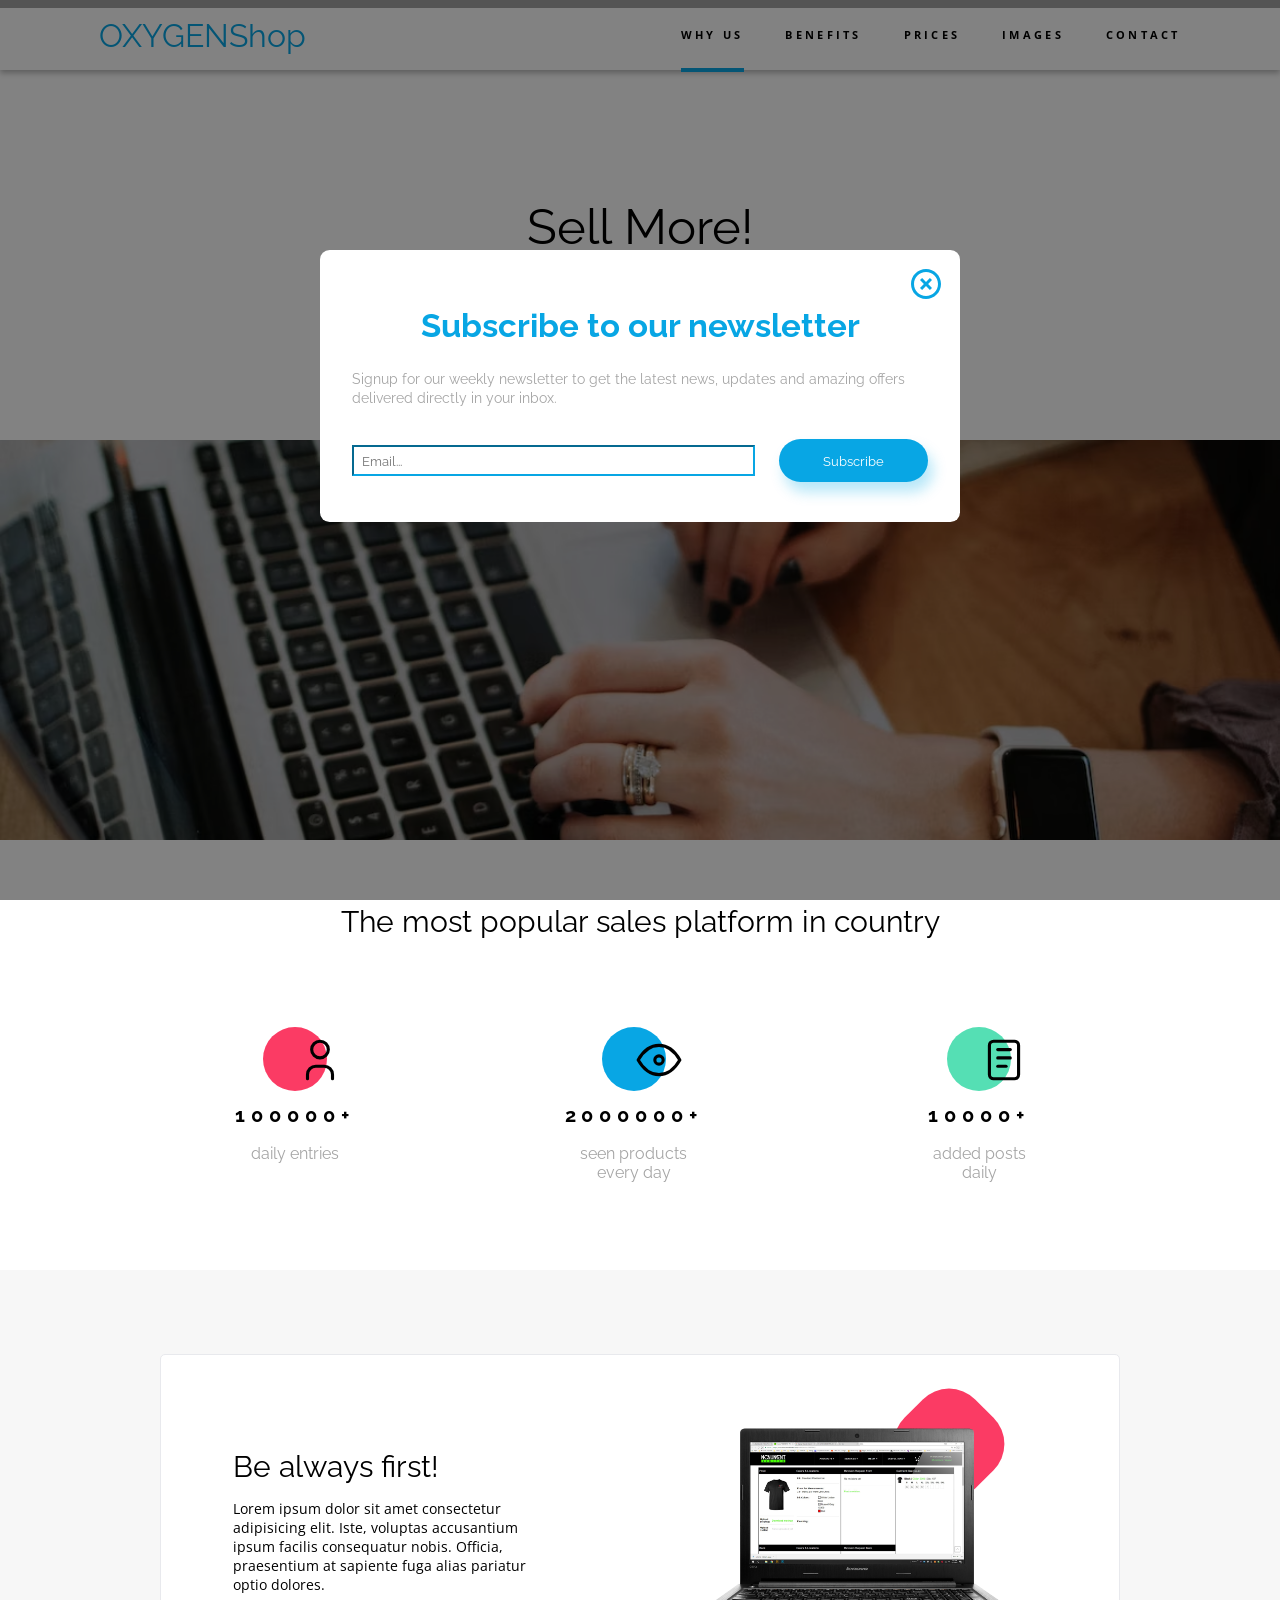
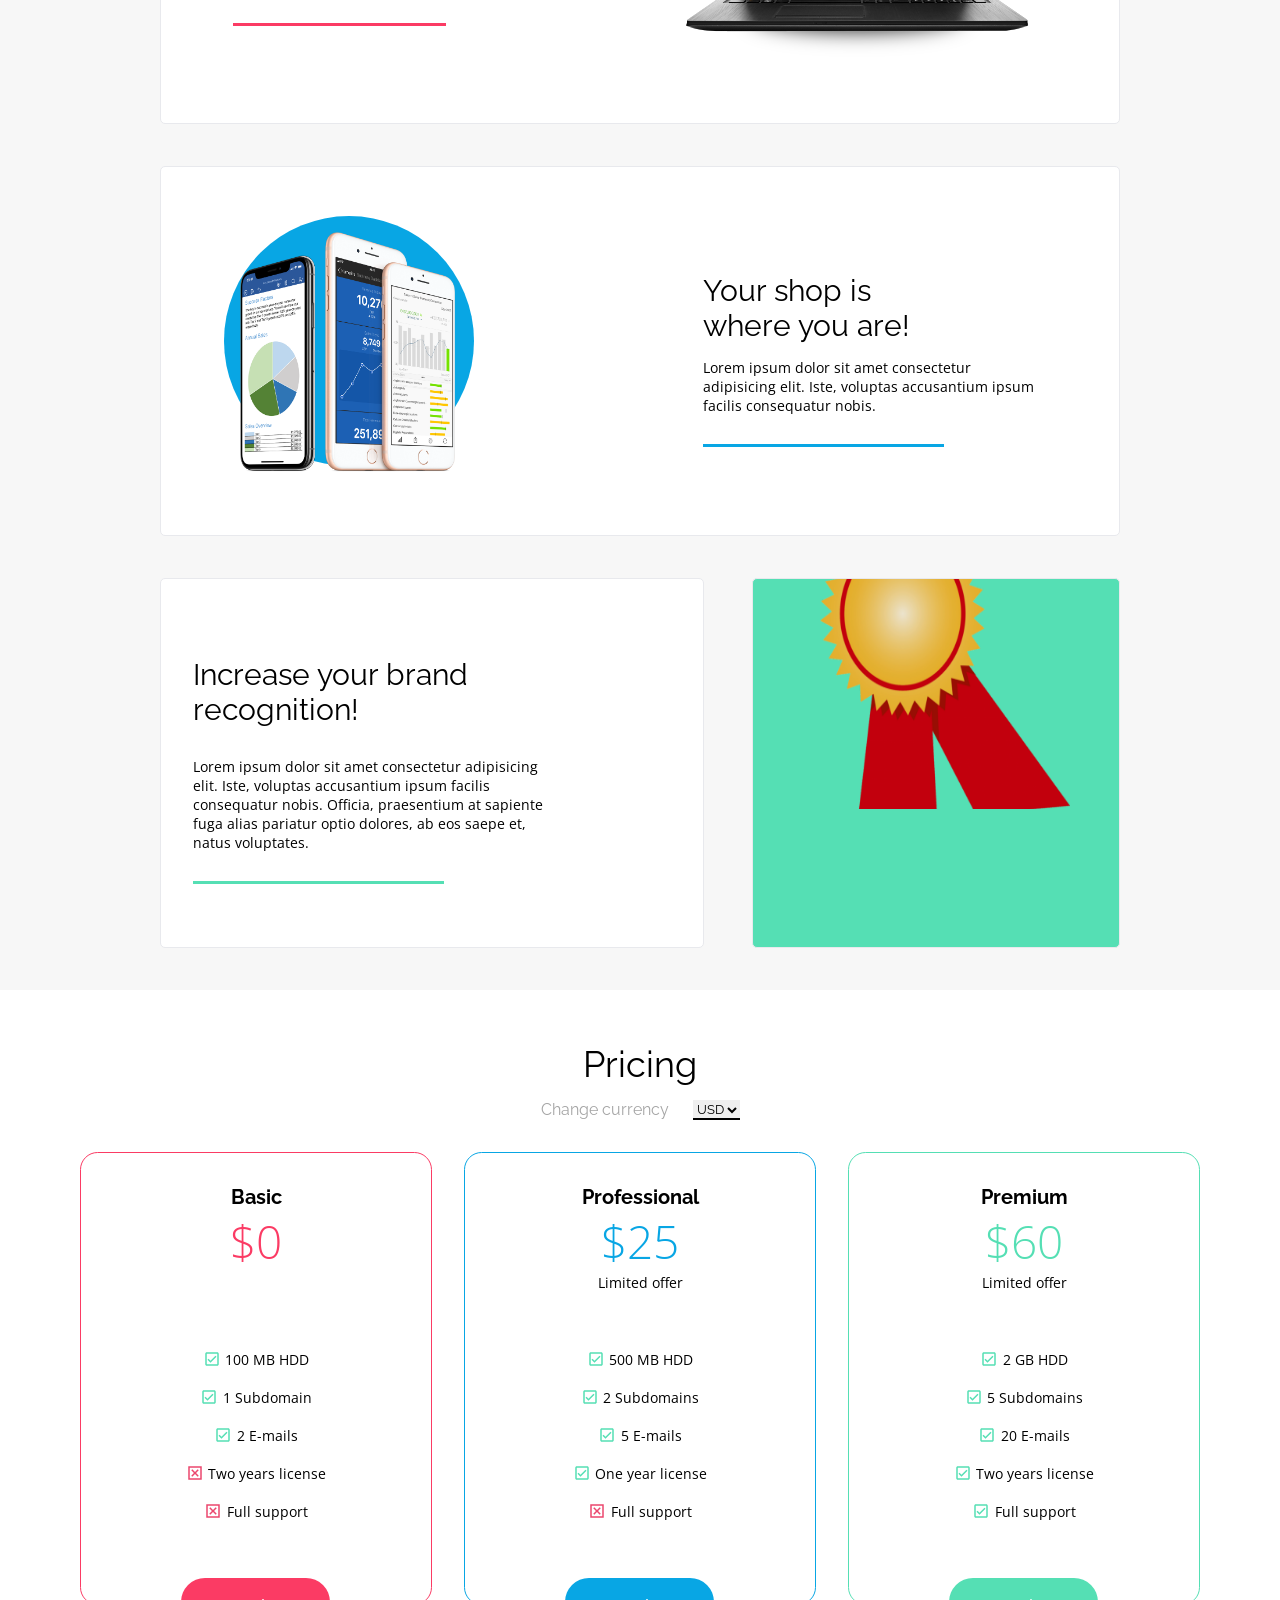
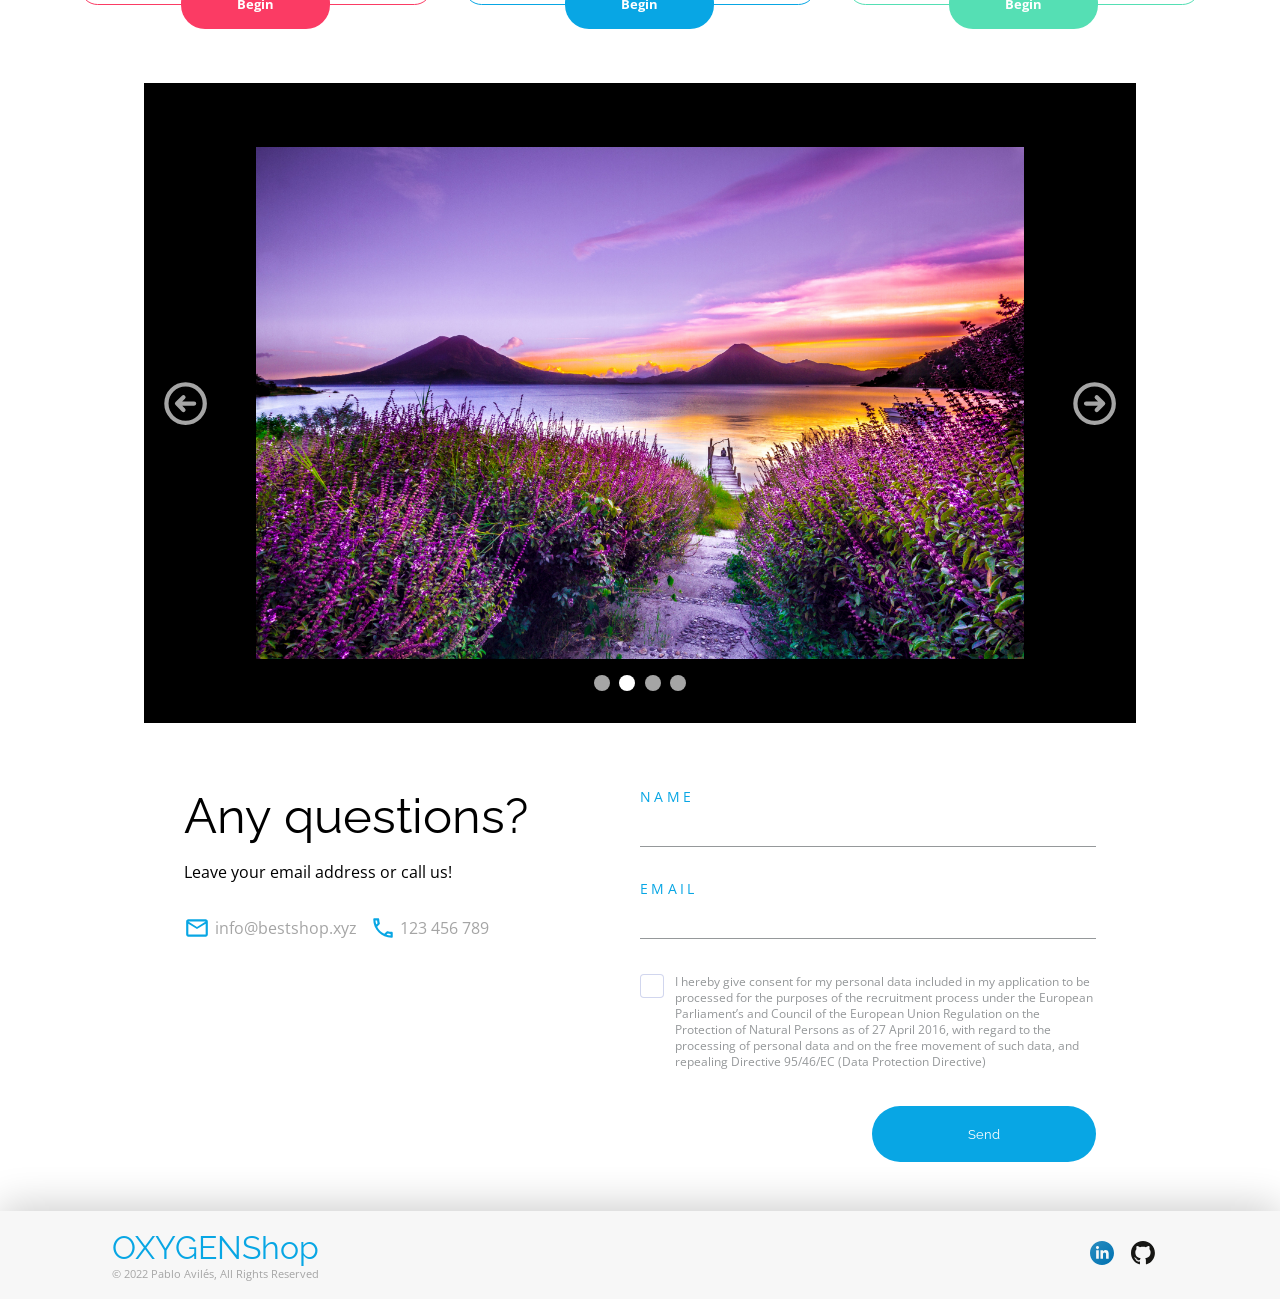
==== commit 8cf05000: "update some buttons transition and add linkedin and github links at bottom page" ====
--- a/index.html
+++ b/index.html
@@ -740,35 +740,53 @@
       <ul>
         <li>
           <h2>OXYGENShop</h2>
-          <p>© 2022 OXYGEN, All Rights Reserved</p>
+          <p>© 2022 Pablo Avilés, All Rights Reserved</p>
         </li>
         <li>
-          <a href="#"
-            ><svg
-              xmlns="http://www.w3.org/2000/svg"
-              width="24"
-              height="24"
-              viewBox="126.444 2.281 589 589"
-            >
-              <circle cx="420.944" cy="296.781" r="294.5" fill="#2daae1" />
-              <path
-                d="M609.773 179.634c-13.891 6.164-28.811 10.331-44.498 12.204 16.01-9.587 28.275-24.779 34.066-42.86a154.78 154.78 0 0 1-49.209 18.801c-14.125-15.056-34.267-24.456-56.551-24.456-42.773 0-77.462 34.675-77.462 77.473 0 6.064.683 11.98 1.996 17.66-64.389-3.236-121.474-34.079-159.684-80.945-6.672 11.446-10.491 24.754-10.491 38.953 0 26.875 13.679 50.587 34.464 64.477a77.122 77.122 0 0 1-35.097-9.686v.979c0 37.54 26.701 68.842 62.145 75.961-6.511 1.784-13.344 2.716-20.413 2.716-4.998 0-9.847-.473-14.584-1.364 9.859 30.769 38.471 53.166 72.363 53.799-26.515 20.785-59.925 33.175-96.212 33.175-6.25 0-12.427-.373-18.491-1.104 34.291 21.988 75.006 34.824 118.759 34.824 142.496 0 220.428-118.052 220.428-220.428 0-3.361-.074-6.697-.236-10.021a157.855 157.855 0 0 0 38.707-40.158z"
-                fill="#fff"
-              />
-            </svg>
-          </a>
-          <a href="#">
+          <a
+            href="https://www.linkedin.com/in/pablo-aviles-prieto/"
+            target="_blank"
+          >
             <svg
               xmlns="http://www.w3.org/2000/svg"
               width="24"
               height="24"
-              viewBox="126.445 2.281 589 589"
+              viewBox="7.025 7.025 497.951 497.95"
             >
-              <circle cx="420.945" cy="296.781" r="294.5" fill="#3c5a9a" />
+              <linearGradient
+                id="a"
+                gradientUnits="userSpaceOnUse"
+                x1="-974.482"
+                y1="1306.773"
+                x2="-622.378"
+                y2="1658.877"
+                gradientTransform="translate(1054.43 -1226.825)"
+              >
+                <stop offset="0" stop-color="#2489be" />
+                <stop offset="1" stop-color="#0575b3" />
+              </linearGradient>
               <path
-                d="M516.704 92.677h-65.239c-38.715 0-81.777 16.283-81.777 72.402.189 19.554 0 38.281 0 59.357H324.9v71.271h46.174v205.177h84.847V294.353h56.002l5.067-70.117h-62.531s.14-31.191 0-40.249c0-22.177 23.076-20.907 24.464-20.907 10.981 0 32.332.032 37.813 0V92.677h-.032z"
-                fill="#fff"
+                d="M256 7.025C118.494 7.025 7.025 118.494 7.025 256S118.494 504.975 256 504.975 504.976 393.506 504.976 256C504.975 118.494 393.504 7.025 256 7.025zm-66.427 369.343h-54.665V199.761h54.665v176.607zM161.98 176.633c-17.853 0-32.326-14.591-32.326-32.587 0-17.998 14.475-32.588 32.326-32.588s32.324 14.59 32.324 32.588c.001 17.997-14.472 32.587-32.324 32.587zm232.45 199.735h-54.4v-92.704c0-25.426-9.658-39.619-29.763-39.619-21.881 0-33.312 14.782-33.312 39.619v92.704h-52.43V199.761h52.43v23.786s15.771-29.173 53.219-29.173c37.449 0 64.257 22.866 64.257 70.169l-.001 111.825z"
+                fill="url(#a)"
               />
+            </svg>
+          </a>
+          <a href="https://github.com/Pablo-Aviles-Prieto" target="_blank"
+            ><svg
+              width="24"
+              height="24"
+              viewBox="0 0 256 249"
+              xmlns="http://www.w3.org/2000/svg"
+              preserveAspectRatio="xMinYMin meet"
+            >
+              <g fill="#161614">
+                <path
+                  d="M127.505 0C57.095 0 0 57.085 0 127.505c0 56.336 36.534 104.13 87.196 120.99 6.372 1.18 8.712-2.766 8.712-6.134 0-3.04-.119-13.085-.173-23.739-35.473 7.713-42.958-15.044-42.958-15.044-5.8-14.738-14.157-18.656-14.157-18.656-11.568-7.914.872-7.752.872-7.752 12.804.9 19.546 13.14 19.546 13.14 11.372 19.493 29.828 13.857 37.104 10.6 1.144-8.242 4.449-13.866 8.095-17.05-28.32-3.225-58.092-14.158-58.092-63.014 0-13.92 4.981-25.295 13.138-34.224-1.324-3.212-5.688-16.18 1.235-33.743 0 0 10.707-3.427 35.073 13.07 10.17-2.826 21.078-4.242 31.914-4.29 10.836.048 21.752 1.464 31.942 4.29 24.337-16.497 35.029-13.07 35.029-13.07 6.94 17.563 2.574 30.531 1.25 33.743 8.175 8.929 13.122 20.303 13.122 34.224 0 48.972-29.828 59.756-58.22 62.912 4.573 3.957 8.648 11.717 8.648 23.612 0 17.06-.148 30.791-.148 34.991 0 3.393 2.295 7.369 8.759 6.117 50.634-16.879 87.122-64.656 87.122-120.973C255.009 57.085 197.922 0 127.505 0"
+                />
+                <path
+                  d="M47.755 181.634c-.28.633-1.278.823-2.185.389-.925-.416-1.445-1.28-1.145-1.916.275-.652 1.273-.834 2.196-.396.927.415 1.455 1.287 1.134 1.923M54.027 187.23c-.608.564-1.797.302-2.604-.589-.834-.889-.99-2.077-.373-2.65.627-.563 1.78-.3 2.616.59.834.899.996 2.08.36 2.65M58.33 194.39c-.782.543-2.06.034-2.849-1.1-.781-1.133-.781-2.493.017-3.038.792-.545 2.05-.055 2.85 1.07.78 1.153.78 2.513-.019 3.069M65.606 202.683c-.699.77-2.187.564-3.277-.488-1.114-1.028-1.425-2.487-.724-3.258.707-.772 2.204-.555 3.302.488 1.107 1.026 1.445 2.496.7 3.258M75.01 205.483c-.307.998-1.741 1.452-3.185 1.028-1.442-.437-2.386-1.607-2.095-2.616.3-1.005 1.74-1.478 3.195-1.024 1.44.435 2.386 1.596 2.086 2.612M85.714 206.67c.036 1.052-1.189 1.924-2.705 1.943-1.525.033-2.758-.818-2.774-1.852 0-1.062 1.197-1.926 2.721-1.951 1.516-.03 2.758.815 2.758 1.86M96.228 206.267c.182 1.026-.872 2.08-2.377 2.36-1.48.27-2.85-.363-3.039-1.38-.184-1.052.89-2.105 2.367-2.378 1.508-.262 2.857.355 3.049 1.398"
+                />
+              </g>
             </svg>
           </a>
         </li>
--- a/styles/styles.css
+++ b/styles/styles.css
@@ -212,15 +212,25 @@
   cursor: pointer;
   margin-bottom: 51px;
   background-color: #08a6e4;
-  box-shadow: 5px 10px 14px rgba(7, 172, 230, 0.29);
-  border: 0px;
+  box-shadow: 0px 0px 0px 0px white;
+  border: 2px transparent;
   border-radius: 40px;
   width: 310px;
   height: 67px;
+  transition: background-color 0.4s ease-in-out, border 0.4s ease-in, box-shadow 0.6s ease-out;
+}
+.container-open-shop button:hover {
+  border: 1px solid #08a6e4;
+  box-shadow: 5px 10px 14px rgba(7, 172, 230, 0.29);
+  background-color: #fff;
+}
+.container-open-shop button:hover p {
+  color: #08a6e4;
 }
 .container-open-shop button p {
   text-decoration: none;
   color: #fff;
+  transition: color 0.4s ease-out;
 }
 
 .container-image {
@@ -714,6 +724,9 @@
   background-color: #a5a5a5;
   border-radius: 0.5rem;
 }
+.container-slider .container-slider-circle div:hover {
+  background-color: #fff;
+}
 .container-slider .container-slider-circle div.circle-selected {
   background-color: #fff;
 }
@@ -725,6 +738,9 @@
   top: calc(50% - 1.6rem);
   left: 1rem;
 }
+.container-slider #left-arrow:hover {
+  color: #fff;
+}
 .container-slider #right-arrow {
   cursor: pointer;
   width: 3.2rem;
@@ -732,6 +748,9 @@
   position: absolute;
   top: calc(50% - 1.6rem);
   right: 1rem;
+}
+.container-slider #right-arrow:hover {
+  color: #fff;
 }
 
 .container-contact {
@@ -905,13 +924,23 @@
   width: 14rem;
   height: 3.5rem;
   background-color: #08a6e4;
-  border: 0px;
+  border: 2px transparent;
   border-radius: 40px;
+  box-shadow: 0px 0px 0px 0px white;
+  transition: background-color 0.4s ease-in-out, border 0.4s ease-in, box-shadow 0.6s ease-out;
+}
+.container-contact .container-contact-info-form .container-contact-info-form-btn button:hover {
+  border: 1px solid #08a6e4;
   box-shadow: 5px 10px 14px rgba(7, 172, 230, 0.29);
+  background-color: #fff;
+}
+.container-contact .container-contact-info-form .container-contact-info-form-btn button:hover p {
+  color: #08a6e4;
 }
 .container-contact .container-contact-info-form .container-contact-info-form-btn button p {
   text-decoration: none;
   color: #fff;
+  transition: color 0.4s ease-out;
 }
 .container-contact .container-contact-info-form .error-input input {
   border-color: #fb3b64;
@@ -955,6 +984,7 @@
 }
 
 #container-footer-arrow-up {
+  z-index: 1;
   cursor: pointer;
   margin: auto;
   margin-bottom: 1.5rem;
